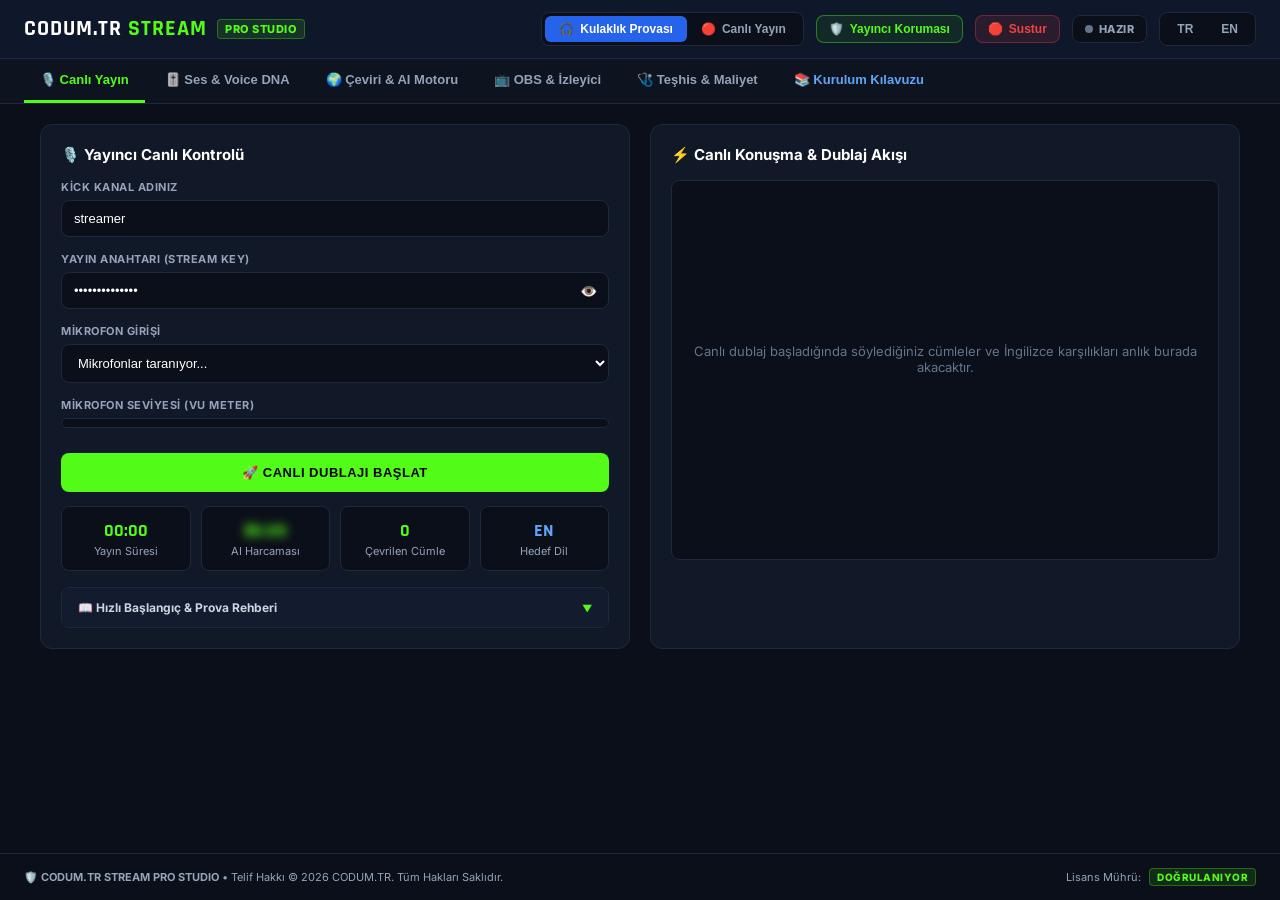
==== streamer_dashboard/index.html @ 602017c8 "feat: CODUM.TR STREAM v1.0.0-PRO resmi ilk surum" ====
<!DOCTYPE html>
<html lang="tr">
<head>
  <meta charset="UTF-8">
  <meta name="viewport" content="width=device-width, initial-scale=1.0">
  <title>CODUM.TR STREAM - Canlı Dublaj & Kontrol Merkezi</title>
  <link href="https://fonts.googleapis.com/css2?family=Inter:wght@400;500;600;700;800&family=Rajdhani:wght@600;700&display=swap" rel="stylesheet">
  <style>
    :root {
      --bg: #0b0f19;
      --card-bg: #111827;
      --card-border: #1e293b;
      --card-border-hover: #334155;
      --kick-green: #53FC18;
      --kick-glow: rgba(83, 252, 24, 0.3);
      --red: #ef4444;
      --blue: #3b82f6;
      --text: #f8fafc;
      --text-muted: #94a3b8;
    }
    * { box-sizing: border-box; margin: 0; padding: 0; }
    body {
      background: var(--bg);
      color: var(--text);
      font-family: 'Inter', -apple-system, BlinkMacSystemFont, sans-serif;
      min-height: 100vh;
      display: flex;
      flex-direction: column;
    }

    /* ÜST BAŞLIK (HEADER) - Düzenli & Minimalist */
    header {
      background: #0f172a;
      border-bottom: 1px solid var(--card-border);
      padding: 12px 24px;
      display: flex;
      justify-content: space-between;
      align-items: center;
      position: sticky;
      top: 0;
      z-index: 50;
    }
    .logo-container {
      display: flex;
      align-items: center;
      gap: 10px;
    }
    .logo {
      font-family: 'Rajdhani', sans-serif;
      font-size: 22px;
      font-weight: 700;
      letter-spacing: 1px;
      color: #fff;
    }
    .logo span { color: var(--kick-green); }
    .badge-pro {
      font-size: 11px;
      font-weight: 800;
      padding: 2px 7px;
      border-radius: 4px;
      background: rgba(83, 252, 24, 0.12);
      color: var(--kick-green);
      border: 1px solid rgba(83, 252, 24, 0.3);
      letter-spacing: 0.5px;
    }

    .header-actions {
      display: flex;
      align-items: center;
      gap: 12px;
    }

    /* Segmented Switch (Prova vs Canlı) */
    .segmented-switch {
      display: flex;
      background: #0b0f19;
      border: 1px solid var(--card-border);
      border-radius: 8px;
      padding: 3px;
    }
    .seg-btn {
      background: transparent;
      border: none;
      color: var(--text-muted);
      font-size: 12px;
      font-weight: 700;
      padding: 6px 14px;
      border-radius: 6px;
      cursor: pointer;
      display: flex;
      align-items: center;
      gap: 6px;
      transition: all 0.15s ease;
    }
    .seg-btn.active.rehearsal {
      background: #2563eb;
      color: #fff;
    }
    .seg-btn.active.live {
      background: #dc2626;
      color: #fff;
      animation: pulse-red 2s infinite;
    }
    @keyframes pulse-red {
      0% { box-shadow: 0 0 0 0 rgba(220, 38, 38, 0.5); }
      70% { box-shadow: 0 0 0 8px rgba(220, 38, 38, 0); }
      100% { box-shadow: 0 0 0 0 rgba(220, 38, 38, 0); }
    }

    /* Butonlar */
    .header-btn {
      background: #0b0f19;
      border: 1px solid var(--card-border);
      color: var(--text-muted);
      font-size: 12px;
      font-weight: 700;
      padding: 6px 12px;
      border-radius: 8px;
      cursor: pointer;
      display: flex;
      align-items: center;
      gap: 6px;
      transition: all 0.15s ease;
    }
    .header-btn:hover {
      border-color: var(--card-border-hover);
      color: #fff;
    }
    .header-btn.active {
      color: var(--kick-green);
      border-color: rgba(83, 252, 24, 0.4);
      background: rgba(83, 252, 24, 0.08);
    }
    .panic-btn {
      background: rgba(239, 68, 68, 0.12);
      color: #ef4444;
      border: 1px solid rgba(239, 68, 68, 0.35);
      font-size: 12px;
      font-weight: 800;
      padding: 6px 12px;
      border-radius: 8px;
      cursor: pointer;
      display: flex;
      align-items: center;
      gap: 6px;
      transition: all 0.15s ease;
    }
    .panic-btn:hover {
      background: #dc2626;
      color: #fff;
    }
    .panic-btn.muted {
      background: #dc2626;
      color: #fff;
      border-color: #ef4444;
      box-shadow: 0 0 10px rgba(239, 68, 68, 0.5);
    }

    /* Durum Hapı */
    .status-pill {
      display: flex;
      align-items: center;
      gap: 6px;
      font-size: 11px;
      font-weight: 800;
      color: var(--text-muted);
      background: #0b0f19;
      padding: 6px 12px;
      border-radius: 8px;
      border: 1px solid var(--card-border);
      text-transform: uppercase;
      letter-spacing: 0.5px;
    }
    .status-dot {
      width: 8px;
      height: 8px;
      border-radius: 50%;
      background: #64748b;
    }
    .status-dot.live {
      background: var(--kick-green);
      box-shadow: 0 0 8px var(--kick-green);
    }
    .status-dot.rehearsal {
      background: #3b82f6;
      box-shadow: 0 0 8px #3b82f6;
    }

    /* SEKME MENÜSÜ (NAV TABS) - Sade 6 Bölüm */
    .nav-tabs {
      background: #0d131f;
      border-bottom: 1px solid var(--card-border);
      padding: 0 24px;
      display: flex;
      gap: 4px;
      overflow-x: auto;
    }
    .tab-btn {
      background: transparent;
      border: none;
      color: var(--text-muted);
      font-size: 13px;
      font-weight: 600;
      padding: 13px 16px;
      cursor: pointer;
      border-bottom: 3px solid transparent;
      transition: all 0.15s ease;
      display: flex;
      align-items: center;
      gap: 8px;
      white-space: nowrap;
    }
    .tab-btn:hover { color: #fff; }
    .tab-btn.active {
      color: var(--kick-green);
      border-bottom-color: var(--kick-green);
      font-weight: 700;
    }

    /* ANA İÇERİK */
    main {
      flex: 1;
      max-width: 1200px;
      margin: 20px auto;
      width: 95%;
    }
    .tab-content { display: none; }
    .tab-content.active { display: block; }

    .grid-2 {
      display: grid;
      grid-template-columns: 1fr 1fr;
      gap: 20px;
    }
    @media (max-width: 850px) {
      .grid-2 { grid-template-columns: 1fr; }
    }

    .card {
      background: var(--card-bg);
      border: 1px solid var(--card-border);
      border-radius: 12px;
      padding: 20px;
      margin-bottom: 20px;
    }
    .card h2 {
      font-size: 15px;
      font-weight: 700;
      margin-bottom: 16px;
      color: #fff;
      display: flex;
      align-items: center;
      gap: 8px;
    }

    .form-group { margin-bottom: 15px; }
    label {
      display: block;
      font-size: 11px;
      font-weight: 700;
      color: var(--text-muted);
      margin-bottom: 6px;
      text-transform: uppercase;
      letter-spacing: 0.5px;
    }
    select, input[type="text"], input[type="password"], input[type="number"], textarea {
      width: 100%;
      background: #0b0f19;
      border: 1px solid var(--card-border);
      color: #fff;
      padding: 10px 12px;
      border-radius: 8px;
      font-size: 13px;
      outline: none;
      transition: border-color 0.15s;
    }
    select:focus, input[type="text"]:focus, input[type="password"]:focus, textarea:focus {
      border-color: var(--kick-green);
    }

    .input-with-eye {
      display: flex;
      position: relative;
      align-items: center;
    }
    .eye-toggle-btn {
      position: absolute;
      right: 8px;
      background: transparent;
      border: none;
      color: var(--text-muted);
      cursor: pointer;
      font-size: 14px;
      padding: 4px;
    }

    /* Hassas Veri Maskelemesi (Yayıncı Koruması) */
    .masked-blur {
      filter: blur(5px);
      user-select: none;
      pointer-events: none;
      transition: filter 0.2s;
    }

    .meter-bar {
      height: 10px;
      background: #0b0f19;
      border-radius: 6px;
      overflow: hidden;
      border: 1px solid var(--card-border);
      margin-top: 6px;
    }
    .meter-fill {
      height: 100%;
      width: 0%;
      background: linear-gradient(90deg, var(--kick-green), #facc15, #ef4444);
      transition: width 0.08s ease;
    }

    .btn-action {
      background: var(--kick-green);
      color: #000;
      font-weight: 800;
      border: none;
      padding: 12px 18px;
      border-radius: 8px;
      font-size: 13px;
      cursor: pointer;
      display: inline-flex;
      align-items: center;
      gap: 8px;
      transition: all 0.15s;
      letter-spacing: 0.5px;
    }
    .btn-action:hover { background: #47dc13; }
    .btn-action.btn-stop {
      background: var(--red);
      color: #fff;
    }
    .btn-secondary {
      background: #1e293b;
      color: #fff;
      border: 1px solid var(--card-border);
      font-size: 12px;
      font-weight: 600;
      padding: 8px 14px;
      border-radius: 6px;
      cursor: pointer;
      transition: background 0.15s;
    }
    .btn-secondary:hover { background: #334155; }

    .metrics-grid {
      display: grid;
      grid-template-columns: repeat(4, 1fr);
      gap: 10px;
      margin-top: 14px;
    }
    .metric-box {
      background: #0b0f19;
      border: 1px solid var(--card-border);
      border-radius: 8px;
      padding: 12px;
      text-align: center;
    }
    .metric-val {
      font-size: 18px;
      font-weight: 800;
      color: var(--kick-green);
      font-family: 'Rajdhani', sans-serif;
    }
    .metric-lbl {
      font-size: 11px;
      color: var(--text-muted);
      margin-top: 2px;
    }

    .transcript-box {
      height: 380px;
      overflow-y: auto;
      background: #0b0f19;
      border: 1px solid var(--card-border);
      border-radius: 8px;
      padding: 12px;
      display: flex;
      flex-direction: column;
      gap: 10px;
      font-size: 13px;
    }
    .transcript-entry {
      background: #141c2c;
      border-left: 3px solid var(--kick-green);
      padding: 10px 12px;
      border-radius: 6px;
    }
    .tr-orig { color: var(--text-muted); font-size: 12px; }
    .en-trans { color: #fff; font-weight: 600; margin-top: 4px; font-size: 14px; }
    .badge-rehearsal {
      display: inline-block;
      font-size: 10px;
      font-weight: 800;
      color: #60a5fa;
      background: rgba(96, 165, 250, 0.15);
      border: 1px solid rgba(96, 165, 250, 0.3);
      padding: 1px 6px;
      border-radius: 4px;
      margin-right: 4px;
    }
    .badge-live {
      display: inline-block;
      font-size: 10px;
      font-weight: 800;
      color: #ef4444;
      background: rgba(239, 68, 68, 0.15);
      border: 1px solid rgba(239, 68, 68, 0.3);
      padding: 1px 6px;
      border-radius: 4px;
      margin-right: 4px;
    }

    .copy-box {
      display: flex;
      gap: 8px;
      margin-top: 6px;
    }

    /* Açılır Kapanır Akordeon Rehberler */
    .accordion-box {
      border: 1px solid var(--card-border);
      border-radius: 8px;
      margin-top: 16px;
      overflow: hidden;
      background: #0b0f19;
    }
    .accordion-header {
      background: #131b2e;
      padding: 12px 16px;
      cursor: pointer;
      display: flex;
      justify-content: space-between;
      align-items: center;
      font-size: 12px;
      font-weight: 700;
      color: #cbd5e1;
      user-select: none;
      transition: background 0.15s;
    }
    .accordion-header:hover { background: #1a253a; }
    .accordion-icon {
      font-size: 10px;
      color: var(--kick-green);
      transition: transform 0.2s ease;
    }
    .accordion-body {
      display: none;
      padding: 16px;
      font-size: 12px;
      line-height: 1.6;
      color: var(--text-muted);
      border-top: 1px solid var(--card-border);
    }
    .accordion-body.open { display: block; }
    .accordion-body ol, .accordion-body ul {
      margin-left: 20px;
      margin-top: 6px;
      margin-bottom: 6px;
    }
    .accordion-body li { margin-bottom: 4px; }

    .range-wrap {
      display: flex;
      align-items: center;
      gap: 12px;
    }
    input[type="range"] {
      flex: 1;
      accent-color: var(--kick-green);
    }
    .range-val {
      font-size: 12px;
      font-weight: 700;
      color: var(--kick-green);
      min-width: 45px;
      text-align: right;
    }
  </style>
</head>
<body>
  <header>
    <div class="logo-container">
      <div class="logo">CODUM.TR <span>STREAM</span></div>
      <span class="badge-pro">PRO STUDIO</span>
    </div>

    <div class="header-actions">
      <!-- 1. Yayın Modu: Kulaklık Provası vs Canlı Yayın -->
      <div class="segmented-switch">
        <button id="mode-sandbox-btn" class="seg-btn active rehearsal" title="Sadece kendi kulaklığınızda ses provası yapın">
          🎧 <span data-i18n="mode_rehearsal">Kulaklık Provası</span>
        </button>
        <button id="mode-live-btn" class="seg-btn" title="Dublajı OBS ve Kick izleyicilerine canlı iletin">
          🔴 <span data-i18n="mode_live">Canlı Yayın</span>
        </button>
      </div>

      <!-- 2. Yayıncı Ekran Koruması (Streamer Shield) -->
      <button id="streamer-shield-btn" class="header-btn active" title="Ekran Paylaşırken Yayın Anahtarı ve Kazançları Gizle">
        🛡️ <span data-i18n="shield_label">Yayıncı Koruması</span>
      </button>

      <!-- 3. Acil Susturma -->
      <button id="panic-mute-btn" class="panic-btn" title="Dublaj sesini tek tıkla anında sustur">
        🛑 <span data-i18n="panic_mute">Sustur</span>
      </button>

      <!-- 4. Durum Hapı -->
      <div class="status-pill">
        <span id="status-dot" class="status-dot"></span>
        <span id="status-badge" data-i18n="status_idle">Hazır</span>
      </div>

      <!-- 5. Dil Değiştirici -->
      <div class="segmented-switch">
        <button id="lang-btn-tr" class="seg-btn active">TR</button>
        <button id="lang-btn-en" class="seg-btn">EN</button>
      </div>
    </div>
  </header>

  <!-- SEKMELER (NAV TABS - 6 Bölüm) -->
  <nav class="nav-tabs">
    <button class="tab-btn active" data-tab="tab-overview" data-i18n="tab_overview">🎙️ Canlı Yayın</button>
    <button class="tab-btn" data-tab="tab-audio-voice" data-i18n="tab_audio_voice">🎚️ Ses & Voice DNA</button>
    <button class="tab-btn" data-tab="tab-culture" data-i18n="tab_culture">🌍 Çeviri & AI Motoru</button>
    <button class="tab-btn" data-tab="tab-obs" data-i18n="tab_obs">📺 OBS & İzleyici</button>
    <button class="tab-btn" data-tab="tab-health-cost" data-i18n="tab_health_cost">🩺 Teşhis & Maliyet</button>
    <button class="tab-btn" data-tab="tab-setup" style="color: #60a5fa;" data-i18n="tab_setup">📚 Kurulum Kılavuzu</button>
  </nav>

  <main>
    <!-- 1. BÖLÜM: CANLI YAYIN & AKIŞ -->
    <div id="tab-overview" class="tab-content active">
      <div class="grid-2">
        <div class="card">
          <h2>🎙️ Yayıncı Canlı Kontrolü</h2>
          
          <div class="form-group">
            <label>Kick Kanal Adınız</label>
            <input type="text" id="channel-name" value="streamer">
          </div>

          <div class="form-group">
            <label>Yayın Anahtarı (Stream Key)</label>
            <div class="input-with-eye">
              <input type="password" id="stream-key" value="codum_live_key">
              <button type="button" id="toggle-key-visibility" class="eye-toggle-btn" title="Göster / Gizle">👁️</button>
            </div>
          </div>

          <div class="form-group">
            <label>Mikrofon Girişi</label>
            <select id="audio-device-select">
              <option value="">Mikrofonlar taranıyor...</option>
            </select>
          </div>

          <div class="form-group">
            <label>Mikrofon Seviyesi (VU Meter)</label>
            <div class="meter-bar">
              <div id="meter-fill" class="meter-fill"></div>
            </div>
          </div>

          <button id="toggle-stream-btn" class="btn-action" style="width: 100%; justify-content: center; margin-top: 10px;">
            🚀 CANLI DUBLAJI BAŞLAT
          </button>

          <div class="metrics-grid">
            <div class="metric-box">
              <div id="metric-duration" class="metric-val">00:00</div>
              <div class="metric-lbl">Yayın Süresi</div>
            </div>
            <div class="metric-box">
              <div id="metric-cost" class="metric-val shield-sensitive">$0.00</div>
              <div class="metric-lbl">AI Harcaması</div>
            </div>
            <div class="metric-box">
              <div id="metric-utterances" class="metric-val">0</div>
              <div class="metric-lbl">Çevrilen Cümle</div>
            </div>
            <div class="metric-box">
              <div id="metric-lang" class="metric-val" style="color: #60a5fa;">EN</div>
              <div class="metric-lbl">Hedef Dil</div>
            </div>
          </div>

          <!-- Açılır Kapanır Hızlı Başlangıç Rehberi -->
          <div class="accordion-box">
            <div class="accordion-header" onclick="toggleAccordion('acc-overview')">
              <span>📖 Hızlı Başlangıç & Prova Rehberi</span>
              <span id="acc-overview-icon" class="accordion-icon">▼</span>
            </div>
            <div id="acc-overview" class="accordion-body">
              <ol>
                <li><b>Mikrofonu Seçin:</b> Açılır listeden kendi yayın mikrofonunuzu seçin.</li>
                <li><b>VU Metreyi İzleyin:</b> Konuştuğunuzda yeşil seviye çubuğunun hareket ettiğini doğrulayın.</li>
                <li><b>Prova Modunda Test Edin:</b> Sağ üstteki <code>🎧 Kulaklık Provası</code> seçiliyken <i>"Canlı Dublajı Başlat"</i>a basın. Mikrofonunuza Türkçe bir cümle söylediğinizde çevrilen İngilizce dublaj sesi doğrudan kulaklığınızda çalacaktır.</li>
                <li><b>Canlı Yayına Geçin:</b> Sesin tonundan ve hızından memnunsanız modu <code>🔴 Canlı Yayın</code>a getirin. Artık ses OBS ve Kick izleyicilerinize akar.</li>
              </ol>
            </div>
          </div>
        </div>

        <div class="card">
          <h2>⚡ Canlı Konuşma & Dublaj Akışı</h2>
          <div id="transcript-feed" class="transcript-box">
            <div style="color: #64748b; text-align: center; margin-top: 150px;">
              Canlı dublaj başladığında söylediğiniz cümleler ve İngilizce karşılıkları anlık burada akacaktır.
            </div>
          </div>
        </div>
      </div>
    </div>

    <!-- 2. BÖLÜM: SES & VOICE DNA (BİRLEŞTİRİLMİŞ AKUSTİK MERKEZİ) -->
    <div id="tab-audio-voice" class="tab-content">
      <div class="grid-2">
        <!-- VAD ve Hassasiyet Ayarları -->
        <div class="card">
          <h2>🎚️ Mikrofon Hassasiyeti & VAD Eşiği</h2>
          
          <div class="form-group">
            <label>Konuşma Algılama Hassasiyeti (VAD Eşiği)</label>
            <div class="range-wrap">
              <input type="range" id="vad-sensitivity" min="0.005" max="0.08" step="0.005" value="0.015">
              <span id="vad-val" class="range-val">0.015</span>
            </div>
            <small style="color: var(--text-muted); font-size: 11px;">Mekanik klavye veya fan sesi varsa eşiği artırın; sessiz ortamda fısıltı için düşürün.</small>
          </div>

          <div class="form-group">
            <label>Cümle Bitiş Sessizlik Süresi</label>
            <div class="range-wrap">
              <input type="range" id="silence-threshold" min="200" max="1000" step="50" value="400">
              <span id="silence-val" class="range-val">400ms</span>
            </div>
            <small style="color: var(--text-muted); font-size: 11px;">Konuşmanız bittikten kaç milisaniye sonra çevirinin tetikleneceğini belirler.</small>
          </div>

          <button id="save-audio-settings-btn" class="btn-action">💾 Ses Ayarlarını Kaydet</button>

          <div class="accordion-box">
            <div class="accordion-header" onclick="toggleAccordion('acc-audio')">
              <span>🎚️ Hassasiyet & Sessizlik Ayarı İpuçları</span>
              <span id="acc-audio-icon" class="accordion-icon">▼</span>
            </div>
            <div id="acc-audio" class="accordion-body">
              <ul>
                <li><b>Hızlı Oyunlar (Valorant, Apex):</b> Sessizlik süresini <code>300ms - 350ms</code> yapın, kısa cümleler gecikmeden hızlıca çevrilsin.</li>
                <li><b>Sohbet Yayınları (Just Chatting):</b> Sessizlik süresini <code>450ms - 600ms</code> yapın, durakladığınızda cümleleriniz bölünmesin.</li>
              </ul>
            </div>
          </div>
        </div>

        <!-- Voice DNA Studio -->
        <div class="card">
          <h2>🧬 Voice DNA Studio (Ses Klonlama)</h2>
          
          <div style="background: #0b0f19; padding: 12px; border-radius: 8px; border-left: 3px solid var(--kick-green); margin-bottom: 14px;">
            <p style="color: var(--text-muted); font-size: 12px; line-height: 1.5;">
              <b>Kusursuz Klon:</b> 30 saniye boyunca fonetik metni yayındaki doğal enerjinizle okuyun. Arka planda oyun/müzik sesi olmamalıdır.
            </p>
          </div>

          <div class="form-group">
            <label>📜 Tavsiye Fonetik Okuma Metni:</label>
            <div style="background: #0b0f19; border: 1px dashed var(--card-border); padding: 10px; border-radius: 6px; color: #cbd5e1; font-size: 12px; line-height: 1.5;">
              <i>"Selam chat, hoş geldiniz! Bugün çılgın bir yayın olacak. Şuradan kaçtık, bomba patladı, refleksler tavan yaptı. Hadi maçı alıyoruz, takipte kalın!"</i>
            </div>
          </div>

          <div style="display: flex; gap: 10px; margin-bottom: 12px;">
            <button id="rec-btn" class="btn-action" style="background: #ef4444; color: #fff; flex: 1; justify-content: center;">
              🎙️ 30 Saniye Ses Kaydet
            </button>
          </div>
          <div id="rec-timer" style="font-size: 11px; color: #94a3b8; margin-bottom: 10px;">Hazır</div>
          <audio id="recorded-audio-preview" controls style="width: 100%; margin-bottom: 10px; display: none;"></audio>

          <div class="form-group">
            <label>Veya Temiz Ses Dosyası Yükle (.wav / .mp3):</label>
            <input type="file" id="voice-sample-file" accept="audio/*">
            <input type="text" id="voice-clone-name" value="Yayıncı Sesim" placeholder="Ses Profili Adı" style="margin-top: 8px;">
          </div>

          <!-- Kalite Raporu -->
          <div id="quality-report" style="display: none; background: #0b0f19; border: 1px solid var(--card-border); padding: 12px; border-radius: 8px; margin-bottom: 12px;">
            <div style="display: flex; justify-content: space-between; align-items: center; margin-bottom: 4px;">
              <span style="font-weight: 700; font-size: 12px;">Akustik Kalite Skoru:</span>
              <span id="quality-score-badge" class="badge-pro" style="font-size: 12px;">92/100 (MÜKEMMEL)</span>
            </div>
            <div id="quality-details" style="font-size: 11px; color: var(--text-muted); line-height: 1.4;"></div>
          </div>

          <button id="upload-clone-btn" class="btn-action" style="width: 100%; justify-content: center;">✨ Voice DNA Klonu Oluştur</button>
          <div id="clone-status" style="margin-top: 8px; font-size: 12px; color: var(--kick-green); text-align: center;"></div>
        </div>
      </div>
    </div>

    <!-- 3. BÖLÜM: ÇEVİRİ & AI MOTORU (BYOK ANAHTAR YÖNETİMİ İLE) -->
    <div id="tab-culture" class="tab-content">
      <div class="grid-2">
        <div class="card">
          <h2>🌍 Language Intelligence & Çoklu AI Çeviri Motoru</h2>
          
          <div class="form-group">
            <label>🧠 Yapay Zekâ Çeviri Motoru Seçimi</label>
            <select id="ai-engine-select">
              <option value="auto">⚡ Akıllı Otomatik (Groq LLaMA 3.3 + Gemini Hibrit Failover)</option>
              <option value="gemini">🧠 Google Gemini 2.0 Flash (Deyim & Kültürel Anlamda Üstün)</option>
              <option value="groq">⚡ Groq LLaMA 3.3 70B (~120ms Ultra Düşük Gecikme)</option>
            </select>
            <small style="color: var(--text-muted); font-size: 11px;">Canlı yayında motorlar anında geçiş yapabilir. Bir motor yanıt vermezse diğeri devreye girer.</small>
          </div>

          <div class="form-group">
            <label>Hedef Dil</label>
            <select id="target-language-select">
              <option value="en">English (İngilizce - Küresel)</option>
              <option value="es">Español (İspanyolca)</option>
              <option value="de">Deutsch (Almanca)</option>
              <option value="ru">Русский (Rusça)</option>
            </select>
          </div>

          <div class="form-group">
            <label>Yayıncı Üslubu / Argo Modu</label>
            <select id="slang-mode-select">
              <option value="gamer_hype">Gamer Hype (Doğal argolar, heyecanlı tepkiler, Kick/Twitch jargonu)</option>
              <option value="casual">Casual (Samimi, gündelik sohbet dili)</option>
              <option value="clean">Aile Dostu (Küfür ve argo filtrelenir)</option>
            </select>
          </div>

          <div class="form-group">
            <label>Öğrenen Deyim & Terim Sözlüğü (Custom Glossary JSON)</label>
            <textarea id="custom-glossary" style="width: 100%; height: 80px; font-family: monospace;" placeholder='{"patladık": "cooked", "kanka": "bro", "aynen": "facts", "nazar değmesin": "knock on wood"}'></textarea>
          </div>

          <button id="save-culture-btn" class="btn-action" style="width: 100%; justify-content: center;">💾 AI Motorunu & Kuralları Kaydet</button>

          <div class="accordion-box">
            <div class="accordion-header" onclick="toggleAccordion('acc-culture')">
              <span>🌍 Language Intelligence: Türkçe Deyimler Nasıl Korunur?</span>
              <span id="acc-culture-icon" class="accordion-icon">▼</span>
            </div>
            <div id="acc-culture" class="accordion-body">
              <p style="margin-bottom: 6px;"><b>Harfi Harfine Çeviri Engellendi:</b></p>
              <ul>
                <li><i>"Kafayı yersin"</i> ➔ <code>"That's completely insane"</code></li>
                <li><i>"Gözünü seveyim"</i> ➔ <code>"Come on bro, please"</code></li>
                <li><i>"Patladık"</i> ➔ <code>"We're totally cooked"</code></li>
              </ul>
            </div>
          </div>
        </div>

        <!-- BYOK: Kendi API Anahtarlarını Bağla -->
        <div class="card">
          <h2>🔑 Kendi API Anahtarlarınızı Bağlayın (BYOK)</h2>
          <p style="color: var(--text-muted); font-size: 12px; line-height: 1.5; margin-bottom: 14px;">
            Yayıncılar kendi ücretsiz veya ucuz API anahtarlarını girer. Sunucumuzda hiçbir harcama faturanız oluşmaz, tüm maliyet doğrudan kendi hesabınızdan işlenir.
          </p>

          <div class="form-group">
            <div style="display: flex; justify-content: space-between; align-items: center; margin-bottom: 4px;">
              <label style="margin: 0;">1. Groq API Key (Whisper STT & LLaMA 3.3 - 120ms)</label>
              <span id="badge-groq" class="badge-pro" style="font-size: 10px;">KONTROL EDİLİYOR</span>
            </div>
            <input type="password" id="input-key-groq" class="shield-sensitive" placeholder="gsk_..." style="font-family: monospace;">
            <small style="font-size: 11px;"><a href="https://console.groq.com/keys" target="_blank" style="color: var(--kick-green); text-decoration: none;">🔗 console.groq.com adresinden ücretsiz alın</a></small>
          </div>

          <div class="form-group">
            <div style="display: flex; justify-content: space-between; align-items: center; margin-bottom: 4px;">
              <label style="margin: 0;">2. Google Gemini API Key (Gemini 2.0 Flash)</label>
              <span id="badge-gemini" class="badge-pro" style="font-size: 10px;">KONTROL EDİLİYOR</span>
            </div>
            <input type="password" id="input-key-gemini" class="shield-sensitive" placeholder="AIza..." style="font-family: monospace;">
            <small style="font-size: 11px;"><a href="https://aistudio.google.com/apikey" target="_blank" style="color: #60a5fa; text-decoration: none;">🔗 aistudio.google.com adresinden ücretsiz alın</a></small>
          </div>

          <div class="form-group">
            <div style="display: flex; justify-content: space-between; align-items: center; margin-bottom: 4px;">
              <label style="margin: 0;">3. ElevenLabs API Key (Birebir Ses Klonlama)</label>
              <span id="badge-elevenlabs" class="badge-pro" style="font-size: 10px;">KONTROL EDİLİYOR</span>
            </div>
            <input type="password" id="input-key-elevenlabs" class="shield-sensitive" placeholder="sk_..." style="font-family: monospace;">
            <small style="font-size: 11px;"><a href="https://elevenlabs.io/" target="_blank" style="color: #facc15; text-decoration: none;">🔗 elevenlabs.io adresinden kendi sesinizi klonlayın</a></small>
          </div>

          <button id="save-keys-btn" class="btn-action" style="width: 100%; justify-content: center; margin-top: 6px;">
            🔐 Anahtarları Güvenle Kaydet
          </button>
          <div id="keys-status-msg" style="margin-top: 8px; font-size: 11px; text-align: center; color: var(--kick-green);"></div>
        </div>
      </div>
    </div>

    <!-- 4. BÖLÜM: OBS & İZLEYİCİ -->
    <div id="tab-obs" class="tab-content">
      <div class="card">
        <h2>📺 OBS Sesli Browser Source & İzleyici Kurulumu</h2>
        <p style="color: var(--text-muted); font-size: 13px; margin-bottom: 14px;">
          OBS Studio'nuza hem estetik canlı altyazıyı hem de <b>orijinal dublaj sesini</b> aktarmak için aşağıdaki bağlantıyı kullanın.
        </p>

        <div class="form-group">
          <label>OBS Browser Source URL (Kişiye Özel Dinamik IP):</label>
          <div class="copy-box">
            <input type="text" id="obs-url-input" class="shield-sensitive" readonly value="">
            <button id="copy-obs-url-btn" class="btn-secondary">📋 Kopyala</button>
          </div>
        </div>

        <div style="background: #0b0f19; padding: 14px; border-radius: 8px; border-left: 3px solid var(--kick-green); margin-top: 14px;">
          <h4 style="color: #fff; font-size: 13px; margin-bottom: 4px;">⚡ OBS Ayarında En Kritik Nokta:</h4>
          <p style="color: var(--text-muted); font-size: 12px; line-height: 1.5;">
            OBS'te Kaynak Ekle ➔ <b>Tarayıcı (Browser)</b> deyin. URL'yi yapıştırın. Ardından özellikler penceresinde <b>"Sesi OBS üzerinden kontrol et" (Control audio via OBS)</b> kutucuğunu işaretleyin. Bu sayede dublaj sesi OBS ses mikserinize gelecektir!
          </p>
        </div>

        <div class="accordion-box">
          <div class="accordion-header" onclick="toggleAccordion('acc-obs')">
            <span>📺 OBS Studio 3 Adımda Kurulum Kılavuzu</span>
            <span id="acc-obs-icon" class="accordion-icon">▼</span>
          </div>
          <div id="acc-obs" class="accordion-body">
            <ol>
              <li><b>Kaynağı Ekleyin:</b> OBS ekranının altındaki <b>Kaynaklar (Sources)</b> kutusunda <code>+</code> butonuna basın ve <b>Tarayıcı (Browser Source)</b> seçin.</li>
              <li><b>URL'yi Girin:</b> Yukarıdaki bağlantıyı yapıştırın. Genişlik: <code>1920</code>, Yükseklik: <code>1080</code>.</li>
              <li><b>Sesi Miksere Bağlayın:</b> Özelliklerde <b>"Sesi OBS üzerinden kontrol et" (Control audio via OBS)</b> kutucuğunu MUTLAKA işaretleyin.</li>
            </ol>
          </div>
        </div>
      </div>
    </div>

    <!-- 5. BÖLÜM: TEŞHİS & MALİYET (BİRLEŞTİRİLMİŞ SAĞLIK & RAPOR) -->
    <div id="tab-health-cost" class="tab-content">
      <div class="card">
        <h2>🩺 Canlı Boru Hattı Gecikmesi & Sağlık İzleyici</h2>
        <div class="metrics-grid" style="margin-bottom: 18px;">
          <div class="metric-box">
            <div id="health-stt-ms" class="metric-val" style="color: #60a5fa;">0 ms</div>
            <div class="metric-lbl">STT (Konuşma Tanıma)</div>
          </div>
          <div class="metric-box">
            <div id="health-llm-ms" class="metric-val" style="color: #a78bfa;">0 ms</div>
            <div class="metric-lbl">LLM (Çeviri)</div>
          </div>
          <div class="metric-box">
            <div id="health-tts-ms" class="metric-val" style="color: #facc15;">0 ms</div>
            <div class="metric-lbl">TTS (Dublaj Sentezi)</div>
          </div>
          <div class="metric-box">
            <div id="health-total-ms" class="metric-val" style="color: var(--kick-green);">0 ms</div>
            <div class="metric-lbl">Toplam Boru Hattı</div>
          </div>
        </div>

        <!-- 4'lü Servis Durumu -->
        <div style="display: grid; grid-template-columns: repeat(4, 1fr); gap: 10px; margin-bottom: 18px;">
          <div style="background: #0b0f19; border: 1px solid var(--card-border); padding: 10px; border-radius: 8px;">
            <div style="font-size: 10px; color: var(--text-muted); text-transform: uppercase;">STT Servisi</div>
            <div id="srv-stt" style="color: var(--kick-green); font-weight: 700; margin-top: 3px; font-size: 12px;">🟢 Groq Whisper</div>
          </div>
          <div style="background: #0b0f19; border: 1px solid var(--card-border); padding: 10px; border-radius: 8px;">
            <div style="font-size: 10px; color: var(--text-muted); text-transform: uppercase;">Çeviri Motoru</div>
            <div id="srv-llm" style="color: var(--kick-green); font-weight: 700; margin-top: 3px; font-size: 12px;">🟢 LLaMA / Gemini</div>
          </div>
          <div style="background: #0b0f19; border: 1px solid var(--card-border); padding: 10px; border-radius: 8px;">
            <div style="font-size: 10px; color: var(--text-muted); text-transform: uppercase;">Ses Klon Motoru</div>
            <div id="srv-tts" style="color: var(--kick-green); font-weight: 700; margin-top: 3px; font-size: 12px;">🟢 ElevenLabs / Cartesia</div>
          </div>
          <div style="background: #0b0f19; border: 1px solid var(--card-border); padding: 10px; border-radius: 8px;">
            <div style="font-size: 10px; color: var(--text-muted); text-transform: uppercase;">OBS Canlı Çıkış</div>
            <div id="srv-obs" style="color: #94a3b8; font-weight: 700; margin-top: 3px; font-size: 12px;">⚪ Bekleniyor</div>
          </div>
        </div>

        <!-- Gerçek AI Harcaması -->
        <h3 style="font-size: 13px; margin: 16px 0 8px; color: #fff;">💳 Gerçek Yapay Zekâ Maliyet & Harcama Detayı</h3>
        <div class="metrics-grid" style="margin-bottom: 18px;">
          <div class="metric-box">
            <div id="real-stt-sec" class="metric-val">0.0 sn</div>
            <div class="metric-lbl">Aktif Konuşma Süresi</div>
          </div>
          <div class="metric-box">
            <div id="real-words" class="metric-val">0</div>
            <div class="metric-lbl">Çevrilen Kelime</div>
          </div>
          <div class="metric-box">
            <div id="real-chars" class="metric-val">0</div>
            <div class="metric-lbl">Sentezlenen Harf</div>
          </div>
          <div class="metric-box">
            <div id="real-total-usd" class="metric-val shield-sensitive" style="color: #facc15;">$0.0000</div>
            <div class="metric-lbl">Toplam AI Maliyeti</div>
          </div>
        </div>

        <!-- Olay Günlüğü -->
        <h3 style="font-size: 13px; margin-bottom: 8px; color: #fff;">📋 Akıllı Olay & Kurtarma Günlüğü</h3>
        <div id="health-event-log" style="height: 140px; overflow-y: auto; background: #0b0f19; border: 1px solid var(--card-border); border-radius: 8px; padding: 10px; display: flex; flex-direction: column; gap: 6px; font-family: monospace; font-size: 11px;">
          <div style="color: #64748b;">Sağlık teşhis günlüğü hazır...</div>
        </div>
      </div>
    </div>

    <!-- 6. BÖLÜM: KURULUM KILAVUZU -->
    <div id="tab-setup" class="tab-content">
      <div class="card">
        <h2>📚 CODUM.TR STREAM Uçtan Uca Kurulum Kılavuzu</h2>
        <p style="color: var(--text-muted); font-size: 13px; margin-bottom: 18px;">
          Sistemi yayın ortamınıza entegre etmek için aşağıdaki 4 basit adımı takip edin.
        </p>

        <div style="background: #0b0f19; border: 1px solid var(--card-border); border-radius: 8px; padding: 14px; margin-bottom: 12px;">
          <h3 style="color: var(--kick-green); font-size: 13px; margin-bottom: 6px;">🚀 Adım 1: Programı Başlatma (İki Kolay Seçenek)</h3>
          <ul style="color: #cbd5e1; font-size: 12px; line-height: 1.6; margin-left: 20px;">
            <li><b>Seçenek A (Python Gerekmez - Önerilen):</b> <code>dist\CODUM_StreamDub\</code> klasöründeki <b><code>CODUM_StreamDub.exe</code></b> dosyasına çift tıklayın. Panel otomatik olarak tarayıcınızda açılır.</li>
            <li><b>Seçenek B:</b> Klasördeki <b><code>baslat.bat</code></b> dosyasına çift tıklayarak çalıştırın.</li>
          </ul>
        </div>

        <div style="background: #0b0f19; border: 1px solid var(--card-border); border-radius: 8px; padding: 14px; margin-bottom: 12px;">
          <h3 style="color: #60a5fa; font-size: 13px; margin-bottom: 6px;">📺 Adım 2: OBS Studio Sesli Dublaj & Altyazı Ekleme</h3>
          <ol style="color: #cbd5e1; font-size: 12px; line-height: 1.6; margin-left: 20px;">
            <li>OBS Studio'da <b>Kaynaklar (Sources)</b> kutusunda <code>+</code> butonuna basıp <b>Tarayıcı (Browser Source)</b> ekleyin.</li>
            <li>URL alanına paneldeki <b>OBS sekmesinde</b> otomatik oluşturulan bağlantıyı yapıştırın.</li>
            <li><b>ÖNEMLİ:</b> <b>"Sesi OBS üzerinden kontrol et" (Control audio via OBS)</b> kutucuğunu işaretleyin.</li>
          </ol>
        </div>

        <div style="background: #0b0f19; border: 1px solid var(--card-border); border-radius: 8px; padding: 14px; margin-bottom: 12px;">
          <h3 style="color: #facc15; font-size: 13px; margin-bottom: 6px;">🧩 Adım 3: İzleyici Chrome Eklentisi (Audio Ducking)</h3>
          <ul style="color: #cbd5e1; font-size: 12px; line-height: 1.6; margin-left: 20px;">
            <li>Chrome'da <code>chrome://extensions/</code> adresini açın ve sağ üstten <b>Geliştirici Modu</b>'nu açın.</li>
            <li><b>Paketlenmemiş öge yükle</b> deyip <code>çeviri/extension</code> klasörünü seçin.</li>
            <li>Kick.com'da yayını açtığınızda video oynatıcıda yeşil <b><code>🎙️ EN DUB</code></b> butonunu göreceksiniz.</li>
          </ul>
        </div>

        <div style="background: #0b0f19; border: 1px solid var(--card-border); border-radius: 8px; padding: 14px;">
          <h3 style="color: #a78bfa; font-size: 13px; margin-bottom: 6px;">🔑 Adım 4: API Anahtarları (.env Dosyası)</h3>
          <p style="color: #cbd5e1; font-size: 12px; line-height: 1.6; margin-bottom: 6px;">
            En yüksek hız ve kalite için <code>.env</code> dosyasına anahtarlarınızı girebilirsiniz:
          </p>
          <pre style="background: #141c2c; padding: 10px; border-radius: 6px; font-size: 11px; color: #53FC18; overflow-x: auto;">
GROQ_API_KEY=gsk_...           # 120ms ultra hızlı Whisper STT & LLaMA 3.3 için
GEMINI_API_KEY=AIza...         # Alternatif çeviri için
ELEVENLABS_API_KEY=...         # Birebir ses klonlama için
          </pre>
          <small style="color: var(--text-muted); font-size: 11px;">* Anahtar girilmezse sistem yerel test motorlarıyla çalışır.</small>
        </div>
      </div>
    </div>
  </main>

  <!-- Telif Hakkı & Orijinal Lisans Mührü Altlığı -->
  <footer style="border-top: 1px solid var(--card-border); padding: 14px 24px; display: flex; justify-content: space-between; align-items: center; font-size: 11px; color: var(--text-muted); background: #0b0f19;">
    <div>
      🛡️ <b>CODUM.TR STREAM PRO STUDIO</b> &bull; Telif Hakkı &copy; 2026 CODUM.TR. Tüm Hakları Saklıdır.
    </div>
    <div style="display: flex; align-items: center; gap: 8px;">
      <span>Lisans Mührü:</span>
      <span id="license-seal-badge" class="badge-pro" style="font-size: 10px;">DOĞRULANIYOR</span>
    </div>
  </footer>

  <script>
    let isStreaming = false;
    let audioContext = null;
    let micStream = null;
    let processorNode = null;
    let ws = null;
    let durationSeconds = 0;
    let timerInterval = null;
    let isPanicMuted = false;
    let isSandboxMode = true; // Varsayılan olarak Kulaklık Provası modu açık
    let isShieldActive = true; // Varsayılan olarak yayıncı ekran koruması açık
    let mediaRecorder = null;
    let recordedChunks = [];
    let recordedBlob = null;
    let recCountdown = 0;
    let recInterval = null;

    // --- Dil Desteği (TR / EN i18n) ---
    const i18nDict = {
      tr: {
        shield_label: "Yayıncı Koruması",
        mode_rehearsal: "Kulaklık Provası",
        mode_live: "Canlı Yayın",
        panic_mute: "Sustur",
        panic_muted: "Susturuldu",
        status_idle: "Hazır",
        status_rehearsal: "Provada",
        status_live: "Yayında",
        tab_overview: "🎙️ Canlı Yayın",
        tab_audio_voice: "🎚️ Ses & Voice DNA",
        tab_culture: "🌍 Çeviri & AI Motoru",
        tab_obs: "📺 OBS & İzleyici",
        tab_health_cost: "🩺 Teşhis & Maliyet",
        tab_setup: "📚 Kurulum Kılavuzu",
        btn_start_stream: "🚀 CANLI DUBLAJI BAŞLAT",
        btn_stop_stream: "🛑 DUBLAJI DURDUR"
      },
      en: {
        shield_label: "Streamer Shield",
        mode_rehearsal: "Headphone Rehearsal",
        mode_live: "Go Live",
        panic_mute: "Mute",
        panic_muted: "Muted",
        status_idle: "Ready",
        status_rehearsal: "Rehearsal",
        status_live: "Live",
        tab_overview: "🎙️ Live Stream",
        tab_audio_voice: "🎚️ Audio & Voice DNA",
        tab_culture: "🌍 Translation & AI",
        tab_obs: "📺 OBS & Viewers",
        tab_health_cost: "🩺 Diagnostics & Cost",
        tab_setup: "📚 Setup Guide",
        btn_start_stream: "🚀 START LIVE DUBBING",
        btn_stop_stream: "🛑 STOP DUBBING"
      }
    };

    let currentUiLang = localStorage.getItem('streamdub_lang') || 'tr';

    function setUiLanguage(lang) {
      currentUiLang = lang;
      localStorage.setItem('streamdub_lang', lang);

      const trBtn = document.getElementById('lang-btn-tr');
      const enBtn = document.getElementById('lang-btn-en');

      if (lang === 'en') {
        enBtn.classList.add('active');
        trBtn.classList.remove('active');
      } else {
        trBtn.classList.add('active');
        enBtn.classList.remove('active');
      }

      document.querySelectorAll('[data-i18n]').forEach(el => {
        const key = el.getAttribute('data-i18n');
        if (i18nDict[lang] && i18nDict[lang][key]) {
          el.innerText = i18nDict[lang][key];
        }
      });
    }

    document.getElementById('lang-btn-tr').addEventListener('click', () => setUiLanguage('tr'));
    document.getElementById('lang-btn-en').addEventListener('click', () => setUiLanguage('en'));
    setTimeout(() => setUiLanguage(currentUiLang), 100);

    // Dinamik URL
    const channelInput = document.getElementById('channel-name');
    const streamKeyInput = document.getElementById('stream-key');
    const obsUrlInput = document.getElementById('obs-url-input');

    function updateDynamicUrls() {
      const ch = channelInput.value.trim() || 'streamer';
      const origin = window.location.origin;
      obsUrlInput.value = `${origin}/overlay?channel=${ch}`;
    }
    window.addEventListener('DOMContentLoaded', updateDynamicUrls);
    setTimeout(updateDynamicUrls, 200);

    // Akordeon Aç/Kapa
    window.toggleAccordion = function(id) {
      const body = document.getElementById(id);
      const icon = document.getElementById(`${id}-icon`);
      if (body.classList.contains('open')) {
        body.classList.remove('open');
        if (icon) icon.innerText = "▼";
      } else {
        body.classList.add('open');
        if (icon) icon.innerText = "▲";
      }
    };

    // Ekran Koruması (Maskeleme)
    const shieldBtn = document.getElementById('streamer-shield-btn');
    const eyeBtn = document.getElementById('toggle-key-visibility');

    function applyShieldState() {
      const labelText = i18nDict[currentUiLang].shield_label;
      if (isShieldActive) {
        shieldBtn.classList.add('active');
        shieldBtn.innerHTML = `🛡️ <span data-i18n="shield_label">${labelText}</span>`;
        document.querySelectorAll('.shield-sensitive').forEach(el => el.classList.add('masked-blur'));
        streamKeyInput.type = "password";
        eyeBtn.innerText = "👁️";
      } else {
        shieldBtn.classList.remove('active');
        shieldBtn.innerHTML = `🔓 <span data-i18n="shield_label">${labelText}</span>`;
        document.querySelectorAll('.shield-sensitive').forEach(el => el.classList.remove('masked-blur'));
      }
    }

    shieldBtn.addEventListener('click', () => {
      isShieldActive = !isShieldActive;
      applyShieldState();
    });

    eyeBtn.addEventListener('click', () => {
      if (streamKeyInput.type === "password") {
        streamKeyInput.type = "text";
        eyeBtn.innerText = "🙈";
      } else {
        streamKeyInput.type = "password";
        eyeBtn.innerText = "👁️";
      }
    });
    setTimeout(applyShieldState, 300);

    // Mod Değiştirme (Prova vs Canlı)
    const sandboxBtn = document.getElementById('mode-sandbox-btn');
    const liveBtn = document.getElementById('mode-live-btn');

    sandboxBtn.addEventListener('click', () => {
      isSandboxMode = true;
      sandboxBtn.classList.add('active', 'rehearsal');
      liveBtn.classList.remove('active', 'live');
      updateStatusIndicator();
    });

    liveBtn.addEventListener('click', () => {
      isSandboxMode = false;
      liveBtn.classList.add('active', 'live');
      sandboxBtn.classList.remove('active', 'rehearsal');
      updateStatusIndicator();
    });

    function updateStatusIndicator() {
      const dot = document.getElementById('status-dot');
      const badge = document.getElementById('status-badge');
      if (!isStreaming) {
        dot.className = "status-dot";
        badge.innerText = i18nDict[currentUiLang].status_idle;
      } else if (isSandboxMode) {
        dot.className = "status-dot rehearsal";
        badge.innerText = i18nDict[currentUiLang].status_rehearsal;
      } else {
        dot.className = "status-dot live";
        badge.innerText = i18nDict[currentUiLang].status_live;
      }
    }

    // Elementler
    const deviceSelect = document.getElementById('audio-device-select');
    const toggleBtn = document.getElementById('toggle-stream-btn');
    const panicBtn = document.getElementById('panic-mute-btn');
    const meterFill = document.getElementById('meter-fill');
    const transcriptFeed = document.getElementById('transcript-feed');

    // Tab Yönetimi
    document.querySelectorAll('.tab-btn').forEach(btn => {
      btn.addEventListener('click', () => {
        document.querySelectorAll('.tab-btn').forEach(b => b.classList.remove('active'));
        document.querySelectorAll('.tab-content').forEach(c => c.classList.remove('active'));
        btn.classList.add('active');
        document.getElementById(btn.getAttribute('data-tab')).classList.add('active');
      });
    });

    channelInput.addEventListener('input', () => updateDynamicUrls());
    document.getElementById('copy-obs-url-btn').addEventListener('click', () => {
      navigator.clipboard.writeText(obsUrlInput.value);
      alert("OBS Browser Source URL panoya kopyalandı!");
    });

    // Mikrofonları Listele
    async function loadAudioDevices() {
      try {
        await navigator.mediaDevices.getUserMedia({ audio: true });
        const devices = await navigator.mediaDevices.enumerateDevices();
        const audioInputs = devices.filter(d => d.kind === 'audioinput');
        deviceSelect.innerHTML = '';
        audioInputs.forEach((dev, idx) => {
          const opt = document.createElement('option');
          opt.value = dev.deviceId;
          opt.text = dev.label || `Mikrofon ${idx + 1}`;
          deviceSelect.appendChild(opt);
        });
      } catch (err) {
        console.warn("Mikrofon izni bekleniyor.");
      }
    }
    loadAudioDevices();

    // Panic Mute
    panicBtn.addEventListener('click', async () => {
      isPanicMuted = !isPanicMuted;
      const ch = channelInput.value.trim() || 'streamer';
      await fetch(`/api/panic_mute/${ch}?muted=${isPanicMuted}`, { method: 'POST' });
      if (isPanicMuted) {
        panicBtn.classList.add('muted');
        panicBtn.innerHTML = `🛑 <span data-i18n="panic_muted">${i18nDict[currentUiLang].panic_muted}</span>`;
      } else {
        panicBtn.classList.remove('muted');
        panicBtn.innerHTML = `🛑 <span data-i18n="panic_mute">${i18nDict[currentUiLang].panic_mute}</span>`;
      }
    });

    // Dublaj Başlat / Durdur
    toggleBtn.addEventListener('click', async () => {
      if (!isStreaming) {
        await startStreaming();
      } else {
        stopStreaming();
      }
    });

    async function startStreaming() {
      const channel = channelInput.value.trim() || 'streamer';
      const key = streamKeyInput.value.trim() || 'codum_live_key';
      const deviceId = deviceSelect.value;
      const host = window.location.host || 'localhost:8765';
      const protocol = window.location.protocol === 'https:' ? 'wss:' : 'ws:';
      const wsUrl = `${protocol}//${host}/ws/stream/${channel}?role=streamer&token=${encodeURIComponent(key)}&sandbox=${isSandboxMode}`;

      ws = new WebSocket(wsUrl);

      ws.onopen = async () => {
        isStreaming = true;
        updateStatusIndicator();
        toggleBtn.innerText = i18nDict[currentUiLang].btn_stop_stream;
        toggleBtn.className = "btn-action btn-stop";

        startMetricsTimer();

        ws.onmessage = async (event) => {
          try {
            const data = JSON.parse(event.data);

            if (data.type === 'subtitle' && data.translated) {
              if (transcriptFeed.querySelector('div[style*="text-align: center"]')) {
                transcriptFeed.innerHTML = '';
              }
              const entry = document.createElement('div');
              entry.className = 'transcript-entry';
              const modeBadge = data.is_sandbox ? `<span class="badge-rehearsal">PROVA</span>` : `<span class="badge-live">CANLI</span>`;
              entry.innerHTML = `
                <div class="tr-orig">🇹🇷 TR: "${data.original}"</div>
                <div class="en-trans">🇬🇧 ${modeBadge}${data.lang.toUpperCase()}: "${data.translated}"</div>
              `;
              transcriptFeed.appendChild(entry);
              transcriptFeed.scrollTop = transcriptFeed.scrollHeight;
            }
            else if (data.type === 'dub_audio' && data.is_sandbox && data.audio) {
              playHeadphoneAudio(data.audio);
            }
          } catch(e) {}
        };

        audioContext = new (window.AudioContext || window.webkitAudioContext)({ sampleRate: 16000 });
        micStream = await navigator.mediaDevices.getUserMedia({
          audio: {
            deviceId: deviceId ? { exact: deviceId } : undefined,
            noiseSuppression: true,
            echoCancellation: false,
            channelCount: 1
          }
        });

        const source = audioContext.createMediaStreamSource(micStream);
        const analyser = audioContext.createAnalyser();
        analyser.fftSize = 256;
        source.connect(analyser);

        const pcmData = new Uint8Array(analyser.frequencyBinCount);
        function updateMeter() {
          if (!isStreaming) return;
          analyser.getByteFrequencyData(pcmData);
          let sum = 0;
          for (let i = 0; i < pcmData.length; i++) sum += pcmData[i];
          const avg = sum / pcmData.length;
          meterFill.style.width = `${Math.min(100, avg * 1.6)}%`;
          requestAnimationFrame(updateMeter);
        }
        updateMeter();

        const bufferSize = 2048;
        processorNode = audioContext.createScriptProcessor(bufferSize, 1, 1);
        processorNode.onaudioprocess = (e) => {
          if (!isStreaming || ws.readyState !== WebSocket.OPEN) return;
          const inputData = e.inputBuffer.getChannelData(0);
          const pcm16 = new Int16Array(inputData.length);
          for (let i = 0; i < inputData.length; i++) {
            const s = Math.max(-1, Math.min(1, inputData[i]));
            pcm16[i] = s < 0 ? s * 0x8000 : s * 0x7FFF;
          }
          ws.send(pcm16.buffer);
        };
        source.connect(processorNode);
        processorNode.connect(audioContext.destination);
      };

      ws.onerror = () => {
        alert("Bağlantı hatası! Sunucunun çalıştığından ve Yayın Anahtarından emin olun.");
        stopStreaming();
      };
    }

    function stopStreaming() {
      isStreaming = false;
      if (processorNode) processorNode.disconnect();
      if (audioContext) audioContext.close();
      if (micStream) micStream.getTracks().forEach(t => t.stop());
      if (ws) ws.close();
      clearInterval(timerInterval);

      updateStatusIndicator();
      toggleBtn.innerText = i18nDict[currentUiLang].btn_start_stream;
      toggleBtn.className = "btn-action";
      meterFill.style.width = "0%";
    }

    function startMetricsTimer() {
      durationSeconds = 0;
      timerInterval = setInterval(async () => {
        durationSeconds++;
        const mins = String(Math.floor(durationSeconds / 60)).padStart(2, '0');
        const secs = String(durationSeconds % 60).padStart(2, '0');
        document.getElementById('metric-duration').innerText = `${mins}:${secs}`;

        if (durationSeconds % 2 === 0) {
          const ch = channelInput.value.trim() || 'streamer';
          try {
            const resp = await fetch(`/api/metrics/${ch}`);
            const data = await resp.json();
            const m = data.metrics;
            document.getElementById('metric-cost').innerText = `$${m.total_cost_usd.toFixed(4)}`;
            document.getElementById('metric-utterances').innerText = m.utterances;
            document.getElementById('real-stt-sec').innerText = `${m.stt_seconds} sn`;
            document.getElementById('real-words').innerText = m.words_translated;
            document.getElementById('real-chars').innerText = m.tts_chars;
            document.getElementById('real-total-usd').innerText = `$${m.total_cost_usd.toFixed(4)}`;

            const hResp = await fetch(`/api/health/${ch}`);
            const hData = await hResp.json();
            document.getElementById('health-stt-ms').innerText = `${hData.latency.stt_ms} ms`;
            document.getElementById('health-llm-ms').innerText = `${hData.latency.llm_ms} ms`;
            document.getElementById('health-tts-ms').innerText = `${hData.latency.tts_ms} ms`;
            document.getElementById('health-total-ms').innerText = `${hData.latency.total_ms} ms`;

            document.getElementById('srv-stt').innerText = hData.services.stt.status === 'HEALTHY' ? `🟢 ${hData.services.stt.provider}` : `⚠️ ${hData.services.stt.provider}`;
            document.getElementById('srv-llm').innerText = hData.services.llm.status === 'HEALTHY' ? `🟢 ${hData.services.llm.provider}` : `⚠️ ${hData.services.llm.provider}`;
            document.getElementById('srv-tts').innerText = hData.services.tts.status === 'HEALTHY' ? `🟢 ${hData.services.tts.provider}` : `⚠️ ${hData.services.tts.provider}`;
            document.getElementById('srv-obs').innerText = hData.services.obs_socket.status === 'HEALTHY' ? `🟢 Aktif` : `⚪ Bekleniyor`;

            const logBox = document.getElementById('health-event-log');
            if (hData.recent_events && hData.recent_events.length > 0) {
              logBox.innerHTML = '';
              hData.recent_events.forEach(ev => {
                const item = document.createElement('div');
                const color = ev.level === 'RECOVERY' ? '#facc15' : (ev.level === 'WARNING' ? '#f97316' : (ev.level === 'ERROR' ? '#ef4444' : '#94a3b8'));
                item.innerHTML = `<span style="color: #64748b;">[${ev.time}]</span> <span style="color: ${color}; font-weight: 700;">[${ev.level}]</span> <span style="color: #e2e8f0;">${ev.message}</span>`;
                logBox.appendChild(item);
              });
            }
          } catch(e) {}
        }
      }, 1000);
    }

    // Kulaklık Provası Sesi
    let headphoneAudioCtx = null;
    async function playHeadphoneAudio(base64Audio) {
      try {
        if (!headphoneAudioCtx) {
          headphoneAudioCtx = new (window.AudioContext || window.webkitAudioContext)();
        }
        if (headphoneAudioCtx.state === 'suspended') {
          await headphoneAudioCtx.resume();
        }
        const bin = atob(base64Audio);
        const bytes = new Uint8Array(bin.length);
        for (let i = 0; i < bin.length; i++) bytes[i] = bin.charCodeAt(i);
        const buf = await headphoneAudioCtx.decodeAudioData(bytes.buffer);
        const src = headphoneAudioCtx.createBufferSource();
        src.buffer = buf;
        src.connect(headphoneAudioCtx.destination);
        src.start(0);
      } catch (err) {
        console.warn("Kulaklık ses hatası:", err);
      }
    }

    // Voice DNA Ses Kaydı
    const recBtn = document.getElementById('rec-btn');
    const recTimer = document.getElementById('rec-timer');
    const previewAudio = document.getElementById('recorded-audio-preview');
    let isRecordingVoice = false;

    recBtn.addEventListener('click', async () => {
      if (!isRecordingVoice) {
        startVoiceRecording();
      } else {
        stopVoiceRecording();
      }
    });

    async function startVoiceRecording() {
      try {
        const stream = await navigator.mediaDevices.getUserMedia({
          audio: { noiseSuppression: true, echoCancellation: false }
        });
        recordedChunks = [];
        mediaRecorder = new MediaRecorder(stream);
        mediaRecorder.ondataavailable = (e) => {
          if (e.data.size > 0) recordedChunks.push(e.data);
        };
        mediaRecorder.onstop = async () => {
          recordedBlob = new Blob(recordedChunks, { type: 'audio/wav' });
          previewAudio.src = URL.createObjectURL(recordedBlob);
          previewAudio.style.display = 'block';
          stream.getTracks().forEach(t => t.stop());
          validateVoiceSample(recordedBlob);
        };

        mediaRecorder.start();
        isRecordingVoice = true;
        recBtn.innerText = "⏹️ Kaydı Bitir";
        recBtn.style.background = "#dc2626";

        recCountdown = 30;
        recTimer.innerText = `Kalan Süre: ${recCountdown} sn (Metni okuyun)`;
        recInterval = setInterval(() => {
          recCountdown--;
          recTimer.innerText = `Kalan Süre: ${recCountdown} sn`;
          if (recCountdown <= 0) stopVoiceRecording();
        }, 1000);

      } catch (err) {
        alert("Mikrofon erişimi sağlanamadı!");
      }
    }

    function stopVoiceRecording() {
      if (mediaRecorder && mediaRecorder.state !== 'inactive') {
        mediaRecorder.stop();
      }
      isRecordingVoice = false;
      clearInterval(recInterval);
      recBtn.innerText = "🎙️ Tekrar Kaydet";
      recBtn.style.background = "#ef4444";
      recTimer.innerText = "Kayıt bitti! Kalite skoru aşağıda hesaplandı.";
    }

    async function validateVoiceSample(blob) {
      const reportBox = document.getElementById('quality-report');
      const scoreBadge = document.getElementById('quality-score-badge');
      const detailsEl = document.getElementById('quality-details');

      const formData = new FormData();
      formData.append("file", blob, "sample.wav");

      try {
        const resp = await fetch('/api/voice/validate', { method: 'POST', body: formData });
        const res = await resp.json();
        reportBox.style.display = 'block';

        scoreBadge.innerText = `${res.score}/100 (${res.status})`;
        scoreBadge.style.color = res.score >= 70 ? "#53FC18" : (res.score >= 50 ? "#facc15" : "#ef4444");

        let html = `<b>Süre:</b> ${res.duration_sec} sn | <b>Zirve Gücü:</b> ${res.peak_db} dB | <b>Dip Ses:</b> ${res.rms_db} dB<br>`;
        if (res.issues && res.issues.length > 0) {
          html += `<span style="color: #f87171;">⚠️ Uyarılar:</span> ${res.issues.join(", ")}<br>`;
        }
        if (res.recommendations && res.recommendations.length > 0) {
          html += `<span style="color: #60a5fa;">💡 Tavsiye:</span> ${res.recommendations.join(", ")}`;
        }
        detailsEl.innerHTML = html;
      } catch (e) {
        console.warn("Kalite analizi yapılamadı:", e);
      }
    }

    // Voice DNA Yükle
    document.getElementById('upload-clone-btn').addEventListener('click', async () => {
      const fileInput = document.getElementById('voice-sample-file');
      const nameInput = document.getElementById('voice-clone-name');
      const statusEl = document.getElementById('clone-status');
      const ch = channelInput.value.trim() || 'streamer';

      const formData = new FormData();
      if (recordedBlob) {
        formData.append("file", recordedBlob, "sample.wav");
      } else if (fileInput.files && fileInput.files.length > 0) {
        formData.append("file", fileInput.files[0]);
      } else {
        alert("Lütfen önce sesinizi kaydedin veya bir dosya seçin!");
        return;
      }

      formData.append("voice_name", nameInput.value);
      statusEl.innerText = "🧬 Akustik tını analiz ediliyor ve Voice DNA klonu oluşturuluyor...";

      try {
        const resp = await fetch(`/api/voice/clone/${ch}`, { method: 'POST', body: formData });
        const res = await resp.json();
        if (res.status === 'success') {
          statusEl.innerText = `✅ Voice DNA Hazır! Klon ID: ${res.voice_id}`;
        } else if (res.status === 'warning') {
          statusEl.innerText = `⚠️ Uyarı: ${res.message} (Skor: ${res.validation.score}/100)`;
        } else {
          statusEl.innerText = `❌ Hata: ${res.message || 'Başarısız'}`;
        }
      } catch (err) {
        statusEl.innerText = `❌ Yükleme hatası: ${err}`;
      }
    });

    // Ses ve VAD Kaydet
    document.getElementById('save-audio-settings-btn').addEventListener('click', async () => {
      const ch = channelInput.value.trim() || 'streamer';
      const vadSens = parseFloat(document.getElementById('vad-sensitivity').value);
      const silThresh = parseInt(document.getElementById('silence-threshold').value);

      await fetch(`/api/settings/${ch}`, {
        method: 'POST',
        headers: { 'Content-Type': 'application/json' },
        body: JSON.stringify({ vad_sensitivity: vadSens, silence_threshold_ms: silThresh })
      });
      alert("✅ Ses hassasiyeti ve VAD ayarları kaydedildi!");
    });

    document.getElementById('vad-sensitivity').addEventListener('input', (e) => {
      document.getElementById('vad-val').innerText = e.target.value;
    });
    document.getElementById('silence-threshold').addEventListener('input', (e) => {
      document.getElementById('silence-val').innerText = `${e.target.value}ms`;
    });

    // Çeviri Ayarları Kaydet
    document.getElementById('save-culture-btn').addEventListener('click', async () => {
      const ch = channelInput.value.trim() || 'streamer';
      const lang = document.getElementById('target-language-select').value;
      const slang = document.getElementById('slang-mode-select').value;
      const aiEngine = document.getElementById('ai-engine-select').value;
      document.getElementById('metric-lang').innerText = lang.toUpperCase();

      await fetch(`/api/settings/${ch}`, {
        method: 'POST',
        headers: { 'Content-Type': 'application/json' },
        body: JSON.stringify({ target_language: lang, slang_mode: slang, ai_engine: aiEngine })
      });
      alert(`✅ Çeviri motoru (${aiEngine.toUpperCase()}) ve dil kuralları kaydedildi!`);
    });

    // --- LİSANS VE BYOK API ANAHTARLARI YÖNETİMİ ---
    async function loadLicenseSeal() {
      try {
        const resp = await fetch('/api/license');
        const data = await resp.json();
        const sealBadge = document.getElementById('license-seal-badge');
        if (data.status === 'VERIFIED') {
          sealBadge.innerText = `✅ TESCİLLİ (${data.seal_hash})`;
          sealBadge.style.color = "#53FC18";
        } else {
          sealBadge.innerText = `⚠️ LİSANS İHLALİ TESPİT EDİLDİ`;
          sealBadge.style.color = "#ef4444";
        }
      } catch (e) {}
    }
    loadLicenseSeal();

    async function loadApiKeys() {
      try {
        const resp = await fetch('/api/keys');
        const data = await resp.json();
        
        const bGroq = document.getElementById('badge-groq');
        const bGemini = document.getElementById('badge-gemini');
        const bEleven = document.getElementById('badge-elevenlabs');
        
        if (data.groq_configured) {
          bGroq.innerText = "🟢 AKTİF";
          bGroq.style.color = "#53FC18";
          document.getElementById('input-key-groq').placeholder = data.groq_masked;
        } else {
          bGroq.innerText = "⚪ YEREL TEST";
          bGroq.style.color = "#94a3b8";
        }

        if (data.gemini_configured) {
          bGemini.innerText = "🟢 AKTİF";
          bGemini.style.color = "#53FC18";
          document.getElementById('input-key-gemini').placeholder = data.gemini_masked;
        } else {
          bGemini.innerText = "⚪ YEREL TEST";
          bGemini.style.color = "#94a3b8";
        }

        if (data.elevenlabs_configured) {
          bEleven.innerText = "🟢 AKTİF";
          bEleven.style.color = "#53FC18";
          document.getElementById('input-key-elevenlabs').placeholder = data.elevenlabs_masked;
        } else {
          bEleven.innerText = "⚪ YEREL TEST";
          bEleven.style.color = "#94a3b8";
        }
      } catch (e) {}
    }
    loadApiKeys();

    document.getElementById('save-keys-btn').addEventListener('click', async () => {
      const groq = document.getElementById('input-key-groq').value.trim();
      const gemini = document.getElementById('input-key-gemini').value.trim();
      const eleven = document.getElementById('input-key-elevenlabs').value.trim();
      const statusMsg = document.getElementById('keys-status-msg');

      statusMsg.innerText = "Anahtarlar kaydediliyor...";

      try {
        const resp = await fetch('/api/keys', {
          method: 'POST',
          headers: { 'Content-Type': 'application/json' },
          body: JSON.stringify({
            groq_api_key: groq,
            gemini_api_key: gemini,
            elevenlabs_api_key: eleven
          })
        });
        const res = await resp.json();
        if (res.status === 'success') {
          statusMsg.innerText = "✅ API Anahtarları .env dosyasına güvenle kaydedildi ve anında devreye alındı!";
          loadApiKeys();
        } else {
          statusMsg.innerText = `❌ Hata: ${res.message}`;
        }
      } catch (e) {
        statusMsg.innerText = "❌ Kayıt sırasında sunucu hatası oluştu.";
      }
    });
  </script>
</body>
</html>
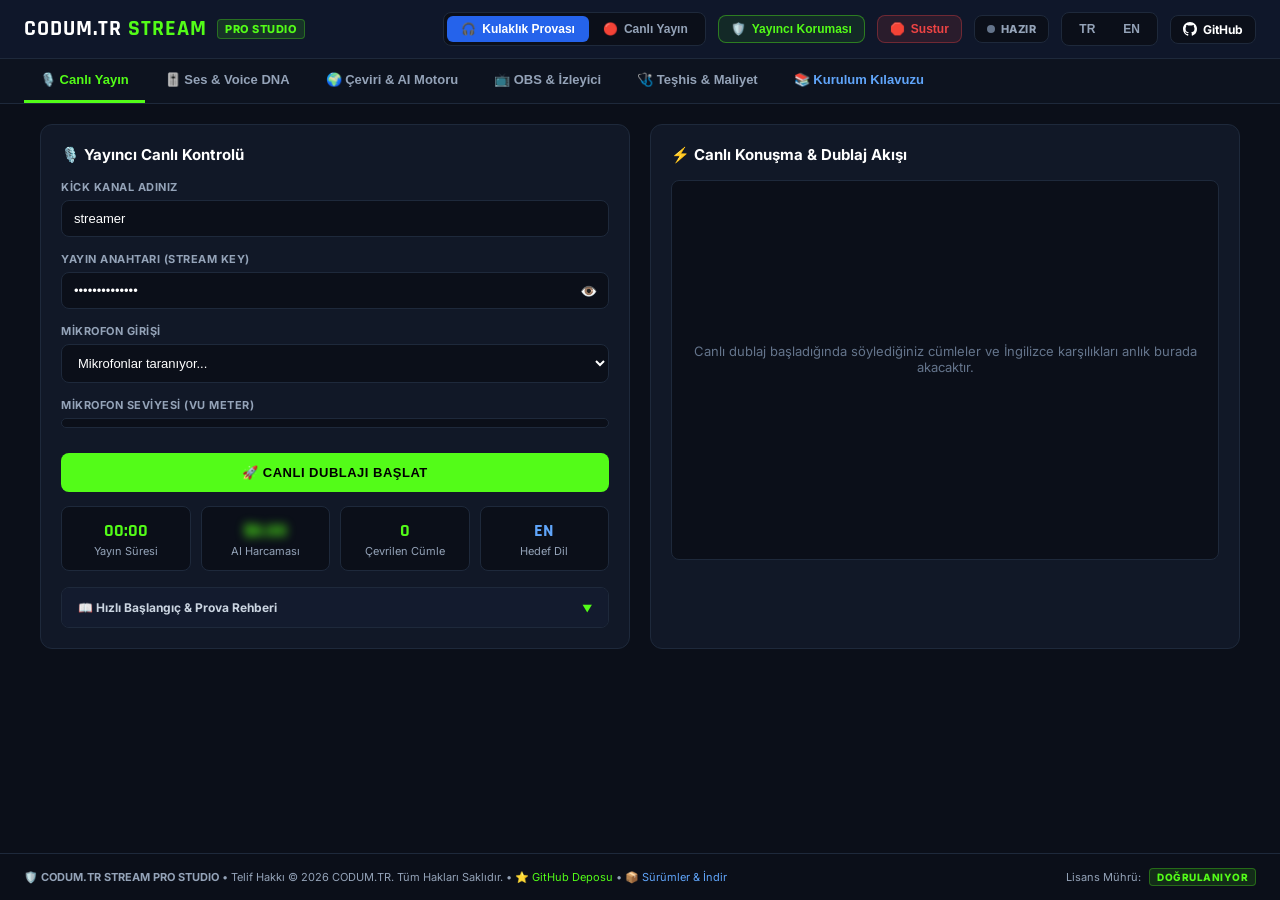
==== commit 7f3a767b: "docs: add official cyberpunk banner and github links in dashboard" ====
--- a/streamer_dashboard/index.html
+++ b/streamer_dashboard/index.html
@@ -524,6 +524,12 @@
         <button id="lang-btn-tr" class="seg-btn active">TR</button>
         <button id="lang-btn-en" class="seg-btn">EN</button>
       </div>
+
+      <!-- 6. GitHub Entegrasyonu -->
+      <a href="https://github.com/codumtr/CODUM-STREAM" target="_blank" class="header-btn" title="GitHub Deposu & Yıldız Ver" style="text-decoration: none; color: #fff;">
+        <svg height="14" width="14" viewBox="0 0 16 16" fill="currentColor"><path d="M8 0C3.58 0 0 3.58 0 8c0 3.54 2.29 6.53 5.47 7.59.4.07.55-.17.55-.38 0-.19-.01-.82-.01-1.49-2.01.37-2.53-.49-2.69-.94-.09-.23-.48-.94-.82-1.13-.28-.15-.68-.52-.01-.53.63-.01 1.08.58 1.23.82.72 1.21 1.87.87 2.33.66.07-.52.28-.87.51-1.07-1.78-.2-3.64-.89-3.64-3.95 0-.87.31-1.59.82-2.15-.08-.2-.36-1.02.08-2.12 0 0 .67-.21 2.2.82.64-.18 1.32-.27 2-.27.68 0 1.36.09 2 .27 1.53-1.04 2.2-.82 2.2-.82.44 1.1.16 1.92.08 2.12.51.56.82 1.27.82 2.15 0 3.07-1.87 3.75-3.65 3.95.29.25.54.73.54 1.48 0 1.07-.01 1.93-.01 2.2 0 .21.15.46.55.38A8.013 8.013 0 0016 8c0-4.42-3.58-8-8-8z"></path></svg>
+        <span>GitHub</span>
+      </a>
     </div>
   </header>
 
@@ -974,6 +980,8 @@
   <footer style="border-top: 1px solid var(--card-border); padding: 14px 24px; display: flex; justify-content: space-between; align-items: center; font-size: 11px; color: var(--text-muted); background: #0b0f19;">
     <div>
       🛡️ <b>CODUM.TR STREAM PRO STUDIO</b> &bull; Telif Hakkı &copy; 2026 CODUM.TR. Tüm Hakları Saklıdır.
+      &bull; <a href="https://github.com/codumtr/CODUM-STREAM" target="_blank" style="color: var(--kick-green); text-decoration: none;">⭐ GitHub Deposu</a>
+      &bull; <a href="https://github.com/codumtr/CODUM-STREAM/releases" target="_blank" style="color: #60a5fa; text-decoration: none;">📦 Sürümler & İndir</a>
     </div>
     <div style="display: flex; align-items: center; gap: 8px;">
       <span>Lisans Mührü:</span>
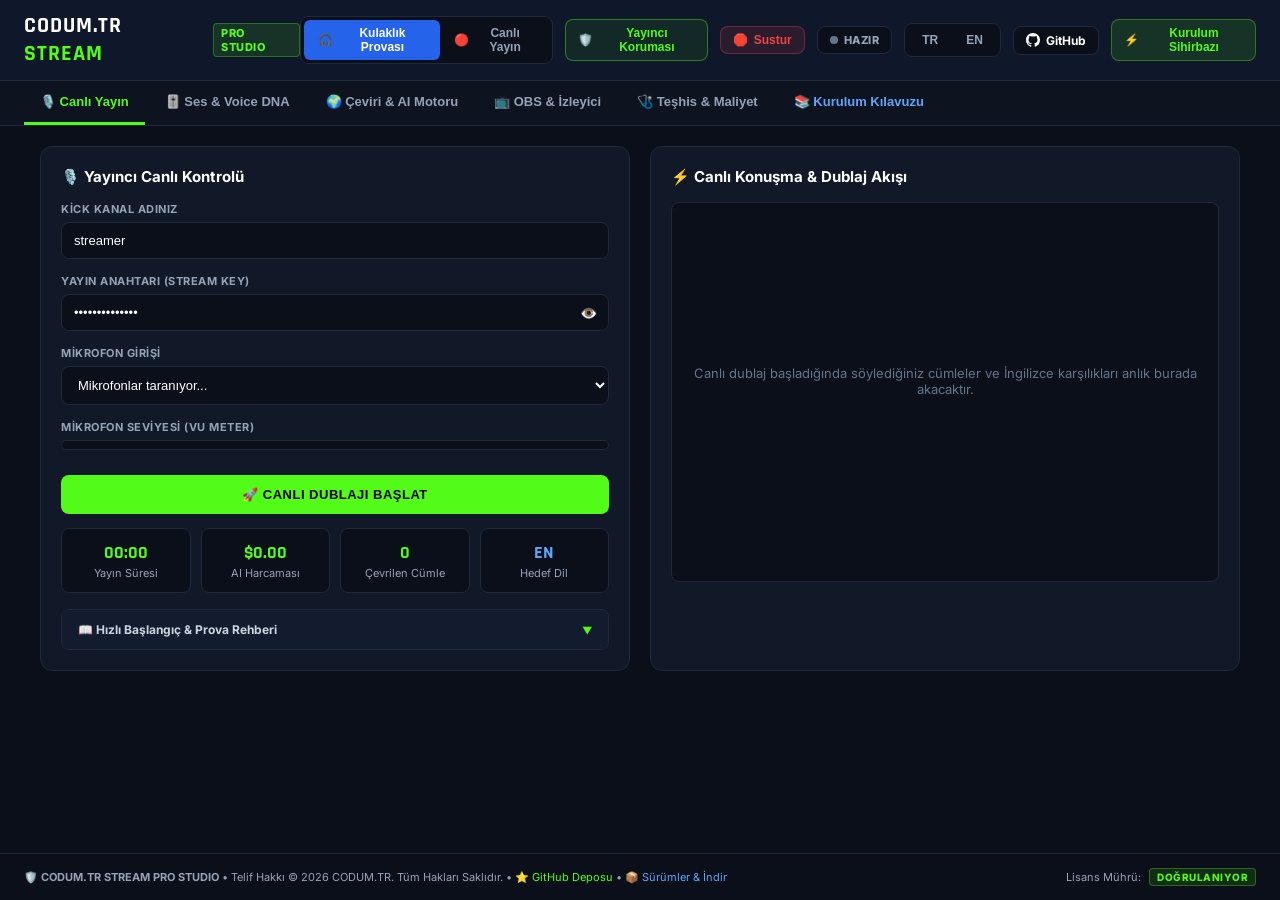
==== commit f8b30e7d: "feat(wizard): add 5-step onboarding wizard and persistent user settings engine" ====
--- a/streamer_dashboard/index.html
+++ b/streamer_dashboard/index.html
@@ -483,6 +483,247 @@
       min-width: 45px;
       text-align: right;
     }
+
+    /* --- WIZARD / ONBOARDING STEPPER CSS --- */
+    .wizard-overlay {
+      position: fixed;
+      top: 0; left: 0; right: 0; bottom: 0;
+      background: rgba(5, 8, 15, 0.92);
+      backdrop-filter: blur(12px);
+      z-index: 99999;
+      display: flex;
+      align-items: center;
+      justify-content: center;
+      padding: 16px;
+    }
+    .wizard-card {
+      background: #0f172a;
+      border: 1px solid #1e293b;
+      box-shadow: 0 25px 60px -15px rgba(0, 0, 0, 0.8), 0 0 35px rgba(83, 252, 24, 0.15);
+      border-radius: 16px;
+      width: 100%;
+      max-width: 840px;
+      max-height: 92vh;
+      display: flex;
+      flex-direction: column;
+      overflow: hidden;
+      animation: wizFadeIn 0.25s cubic-bezier(0.16, 1, 0.3, 1);
+    }
+    @keyframes wizFadeIn {
+      from { opacity: 0; transform: scale(0.96) translateY(12px); }
+      to { opacity: 1; transform: scale(1) translateY(0); }
+    }
+    .wizard-header {
+      padding: 20px 28px 14px;
+      border-bottom: 1px solid #1e293b;
+      text-align: center;
+      background: #0f172a;
+    }
+    .wizard-title-badge {
+      display: inline-flex;
+      align-items: center;
+      gap: 6px;
+      font-size: 11px;
+      font-weight: 800;
+      color: #53FC18;
+      background: rgba(83, 252, 24, 0.1);
+      border: 1px solid rgba(83, 252, 24, 0.3);
+      padding: 3px 12px;
+      border-radius: 20px;
+      margin-bottom: 6px;
+      letter-spacing: 0.8px;
+    }
+    .wizard-header h2 {
+      font-size: 21px;
+      color: #fff;
+      font-weight: 700;
+      margin-bottom: 4px;
+    }
+    .wizard-subtitle {
+      font-size: 12.5px;
+      color: #94a3b8;
+      max-width: 620px;
+      margin: 0 auto;
+    }
+    .stepper-nav {
+      display: flex;
+      align-items: center;
+      justify-content: space-between;
+      padding: 12px 28px;
+      background: #0b0f19;
+      border-bottom: 1px solid #1e293b;
+    }
+    .step-node {
+      display: flex;
+      flex-direction: column;
+      align-items: center;
+      gap: 4px;
+      cursor: pointer;
+      opacity: 0.45;
+      transition: all 0.2s ease;
+    }
+    .step-node.active {
+      opacity: 1;
+    }
+    .step-node.completed {
+      opacity: 0.9;
+    }
+    .step-num {
+      width: 30px;
+      height: 30px;
+      border-radius: 50%;
+      background: #1e293b;
+      color: #94a3b8;
+      display: flex;
+      align-items: center;
+      justify-content: center;
+      font-size: 12px;
+      font-weight: 700;
+      border: 2px solid #334155;
+      transition: all 0.2s;
+    }
+    .step-node.active .step-num {
+      background: #53FC18;
+      color: #0b0f19;
+      border-color: #53FC18;
+      box-shadow: 0 0 12px rgba(83, 252, 24, 0.45);
+    }
+    .step-node.completed .step-num {
+      background: #10b981;
+      color: #fff;
+      border-color: #10b981;
+    }
+    .step-label {
+      font-size: 10.5px;
+      font-weight: 600;
+      color: #94a3b8;
+    }
+    .step-node.active .step-label {
+      color: #53FC18;
+    }
+    .step-line {
+      flex: 1;
+      height: 2px;
+      background: #1e293b;
+      margin: 0 8px;
+      margin-bottom: 14px;
+    }
+    .step-line.completed {
+      background: #10b981;
+    }
+    .wizard-body {
+      padding: 22px 30px;
+      overflow-y: auto;
+      flex: 1;
+    }
+    .wizard-step {
+      display: none;
+    }
+    .wizard-step.active {
+      display: block;
+      animation: stepIn 0.2s ease-out;
+    }
+    .wizard-footer {
+      padding: 14px 28px;
+      border-top: 1px solid #1e293b;
+      display: flex;
+      justify-content: space-between;
+      align-items: center;
+      background: #0f172a;
+    }
+    .wiz-field-group {
+      margin-bottom: 16px;
+    }
+    .wiz-field-group label {
+      display: block;
+      font-size: 12.5px;
+      font-weight: 600;
+      color: #e2e8f0;
+      margin-bottom: 6px;
+    }
+    .wiz-field-group input, .wiz-field-group select {
+      width: 100%;
+      background: #0b0f19;
+      border: 1px solid #334155;
+      border-radius: 8px;
+      padding: 9px 13px;
+      color: #fff;
+      font-size: 13px;
+      outline: none;
+      transition: border-color 0.15s;
+    }
+    .wiz-field-group input:focus, .wiz-field-group select:focus {
+      border-color: #53FC18;
+      box-shadow: 0 0 0 2px rgba(83, 252, 24, 0.2);
+    }
+    .wiz-hint {
+      font-size: 11px;
+      color: #64748b;
+      margin-top: 4px;
+      display: flex;
+      justify-content: space-between;
+      align-items: center;
+    }
+    .wiz-hint a {
+      color: #38bdf8;
+      text-decoration: none;
+      font-weight: 600;
+    }
+    .wiz-hint a:hover {
+      text-decoration: underline;
+    }
+    .wiz-card-grid {
+      display: grid;
+      grid-template-columns: repeat(auto-fit, minmax(130px, 1fr));
+      gap: 10px;
+      margin-top: 8px;
+    }
+    .wiz-select-card {
+      background: #0b0f19;
+      border: 1px solid #1e293b;
+      border-radius: 10px;
+      padding: 12px;
+      text-align: center;
+      cursor: pointer;
+      transition: all 0.15s ease;
+    }
+    .wiz-select-card:hover {
+      border-color: #334155;
+      transform: translateY(-2px);
+    }
+    .wiz-select-card.selected {
+      border-color: #53FC18;
+      background: rgba(83, 252, 24, 0.08);
+      box-shadow: 0 0 12px rgba(83, 252, 24, 0.15);
+    }
+    .wiz-card-icon {
+      font-size: 22px;
+      margin-bottom: 4px;
+    }
+    .wiz-card-title {
+      font-size: 12.5px;
+      font-weight: 700;
+      color: #fff;
+    }
+    .wiz-card-desc {
+      font-size: 10px;
+      color: #64748b;
+      margin-top: 3px;
+    }
+    .wiz-vu-container {
+      height: 12px;
+      background: #0b0f19;
+      border-radius: 6px;
+      overflow: hidden;
+      border: 1px solid #1e293b;
+      margin-top: 8px;
+    }
+    .wiz-vu-fill {
+      height: 100%;
+      width: 0%;
+      background: linear-gradient(90deg, #10b981 0%, #53FC18 70%, #f59e0b 90%, #ef4444 100%);
+      transition: width 0.08s ease;
+    }
   </style>
 </head>
 <body>
@@ -530,6 +771,11 @@
         <svg height="14" width="14" viewBox="0 0 16 16" fill="currentColor"><path d="M8 0C3.58 0 0 3.58 0 8c0 3.54 2.29 6.53 5.47 7.59.4.07.55-.17.55-.38 0-.19-.01-.82-.01-1.49-2.01.37-2.53-.49-2.69-.94-.09-.23-.48-.94-.82-1.13-.28-.15-.68-.52-.01-.53.63-.01 1.08.58 1.23.82.72 1.21 1.87.87 2.33.66.07-.52.28-.87.51-1.07-1.78-.2-3.64-.89-3.64-3.95 0-.87.31-1.59.82-2.15-.08-.2-.36-1.02.08-2.12 0 0 .67-.21 2.2.82.64-.18 1.32-.27 2-.27.68 0 1.36.09 2 .27 1.53-1.04 2.2-.82 2.2-.82.44 1.1.16 1.92.08 2.12.51.56.82 1.27.82 2.15 0 3.07-1.87 3.75-3.65 3.95.29.25.54.73.54 1.48 0 1.07-.01 1.93-.01 2.2 0 .21.15.46.55.38A8.013 8.013 0 0016 8c0-4.42-3.58-8-8-8z"></path></svg>
         <span>GitHub</span>
       </a>
+
+      <!-- 7. Kurulum Sihirbazı Butonu -->
+      <button id="btn-reopen-wizard" class="header-btn" style="background: rgba(83, 252, 24, 0.12); border-color: rgba(83, 252, 24, 0.35); color: #53FC18; font-weight: 700;" title="Adım Adım Kurulum Sihirbazını Aç">
+        ⚡ <span id="wizard-badge-text">Kurulum Sihirbazı</span>
+      </button>
     </div>
   </header>
 
@@ -1657,6 +1903,608 @@
         statusMsg.innerText = "❌ Kayıt sırasında sunucu hatası oluştu.";
       }
     });
+  <!-- ============================================================ -->
+  <!-- CODUM.TR STREAM - ADIM ADIM KURULUM SİHİRBAZI (WIZARD MODAL) -->
+  <!-- ============================================================ -->
+  <div id="setup-wizard-modal" class="wizard-overlay" style="display: none;">
+    <div class="wizard-card">
+      <!-- Başlık -->
+      <div class="wizard-header">
+        <div class="wizard-title-badge">⚡ CODUM.TR STREAM PRO STUDIO</div>
+        <h2>Canlı Yayın ve Dublaj Kurulum Sihirbazı</h2>
+        <p class="wizard-subtitle">Yayına başlamadan önce bu 5 adımı tamamlayın. Ayarlarınız diske kaydedilir, bir sonraki açılışta doğrudan yayına hazır olursunuz.</p>
+      </div>
+
+      <!-- 5 Adımlı Gösterge Çubuğu (Stepper) -->
+      <div class="stepper-nav">
+        <div class="step-node active" data-step="1" id="step-nav-1">
+          <div class="step-num">1</div>
+          <div class="step-label">Mikrofon</div>
+        </div>
+        <div class="step-line" id="step-line-1"></div>
+        <div class="step-node" data-step="2" id="step-nav-2">
+          <div class="step-num">2</div>
+          <div class="step-label">API Anahtarları</div>
+        </div>
+        <div class="step-line" id="step-line-2"></div>
+        <div class="step-node" data-step="3" id="step-nav-3">
+          <div class="step-num">3</div>
+          <div class="step-label">Dil & Jargon</div>
+        </div>
+        <div class="step-line" id="step-line-3"></div>
+        <div class="step-node" data-step="4" id="step-nav-4">
+          <div class="step-num">4</div>
+          <div class="step-label">Ses Klonlama</div>
+        </div>
+        <div class="step-line" id="step-line-4"></div>
+        <div class="step-node" data-step="5" id="step-nav-5">
+          <div class="step-num">5</div>
+          <div class="step-label">OBS & Başlat</div>
+        </div>
+      </div>
+
+      <!-- Adım Gövdeleri -->
+      <div class="wizard-body">
+        <!-- ADIM 1: MİKROFON VE SES GİRİŞİ -->
+        <div class="wizard-step active" id="wstep-1">
+          <h3 style="color:#fff; font-size:16px; margin-bottom:12px; display:flex; align-items:center; gap:8px;">
+            🎙️ Adım 1: Yayıncı Mikrofonu ve Ses Girişi
+          </h3>
+          <p style="font-size:12px; color:#94a3b8; margin-bottom:16px;">
+            Yapay zekanın sesinizi en net ve gürültüsüz şekilde algılayabilmesi için canlı yayında kullandığınız ana mikrofonu seçin ve test edin.
+          </p>
+
+          <div class="wiz-field-group">
+            <label>Mikrofon Aygıtı:</label>
+            <select id="wiz-mic-select">
+              <option value="default">Varsayılan Sistem Mikrofonu</option>
+            </select>
+          </div>
+
+          <div style="background:#0b0f19; border:1px solid #1e293b; border-radius:10px; padding:16px; margin-top:14px;">
+            <div style="display:flex; justify-content:space-between; align-items:center;">
+              <span style="font-size:12px; font-weight:700; color:#e2e8f0;">Canlı Ses Seviyesi (VU Meter):</span>
+              <button id="wiz-btn-test-mic" class="btn btn-secondary" style="font-size:11px; padding:5px 12px; background:#1e293b; color:#53FC18; border-color:#334155;">
+                🔴 Mikrofonu Test Et
+              </button>
+            </div>
+            <div class="wiz-vu-container">
+              <div id="wiz-vu-bar" class="wiz-vu-fill"></div>
+            </div>
+            <div style="display:flex; justify-content:space-between; font-size:10px; color:#64748b; margin-top:4px;">
+              <span>Sessiz</span>
+              <span>İdeal Konuşma Seviyesi</span>
+              <span>Maksimum</span>
+            </div>
+            <div id="wiz-mic-feedback" style="font-size:11px; color:#10b981; margin-top:8px; display:none;">
+              ✅ Mikrofonunuz başarıyla algılandı ve ses girişi alınıyor!
+            </div>
+          </div>
+        </div>
+
+        <!-- ADIM 2: API ANAHTARLARI (BYOK) -->
+        <div class="wizard-step" id="wstep-2">
+          <h3 style="color:#fff; font-size:16px; margin-bottom:12px; display:flex; align-items:center; gap:8px;">
+            🔑 Adım 2: Ücretsiz Yapay Zeka API Anahtarlarınız (BYOK)
+          </h3>
+          <div style="background:rgba(59, 130, 246, 0.08); border:1px solid rgba(59, 130, 246, 0.25); border-radius:10px; padding:12px 16px; margin-bottom:16px; font-size:12px; color:#93c5fd; line-height:1.5;">
+            💡 <strong>Bring Your Own Key (Kendi Anahtarını Getir):</strong> CODUM.TR STREAM yayıncıları abonelik veya fatura ödemez. Servislerin ücretsiz kotalarını kendi anahtarlarınızla kullanırsınız.
+          </div>
+
+          <div class="wiz-field-group">
+            <label>⚡ Groq API Key <span style="color:#53FC18; font-size:11px;">(Önerilen - Ultra Hızlı Whisper STT & Llama)</span>:</label>
+            <input type="password" id="wiz-key-groq" placeholder="gsk_..." />
+            <div class="wiz-hint">
+              <span>Milisaniyelik ses tanıma ve çeviri motoru</span>
+              <a href="https://console.groq.com/keys" target="_blank">Ücretsiz Groq Key Al ➔</a>
+            </div>
+          </div>
+
+          <div class="wiz-field-group">
+            <label>🤖 Google Gemini API Key <span style="color:#38bdf8; font-size:11px;">(Yedek & Çok Dilli Çeviri)</span>:</label>
+            <input type="password" id="wiz-key-gemini" placeholder="AIzaSy..." />
+            <div class="wiz-hint">
+              <span>Doğal dil ve çok dilli çeviri motoru</span>
+              <a href="https://aistudio.google.com/" target="_blank">Ücretsiz Gemini Key Al ➔</a>
+            </div>
+          </div>
+
+          <div class="wiz-field-group">
+            <label>🎙️ ElevenLabs API Key <span style="color:#a855f7; font-size:11px;">(Opsiyonel - Kendi Sesinizle Dublaj)</span>:</label>
+            <input type="password" id="wiz-key-eleven" placeholder="sk_..." />
+            <div class="wiz-hint">
+              <span>Birebir yayıncı ses klonlama (Voice DNA) için</span>
+              <a href="https://elevenlabs.io/" target="_blank">ElevenLabs Hesabı ➔</a>
+            </div>
+          </div>
+        </div>
+
+        <!-- ADIM 3: DİL VE JARGON SEÇİMİ -->
+        <div class="wizard-step" id="wstep-3">
+          <h3 style="color:#fff; font-size:16px; margin-bottom:10px; display:flex; align-items:center; gap:8px;">
+            🌍 Adım 3: Çevrilecek Dil ve Yayın Jargonu
+          </h3>
+          <p style="font-size:12px; color:#94a3b8; margin-bottom:14px;">
+            Türkçe konuştuğunuzda yayına hangi dilde ve hangi tarzda anlık dublaj yapılacağını belirleyin.
+          </p>
+
+          <label style="font-size:12.5px; font-weight:700; color:#e2e8f0; display:block; margin-bottom:6px;">Hedef Dublaj Dili:</label>
+          <div class="wiz-card-grid" id="wiz-lang-grid">
+            <div class="wiz-select-card selected" data-lang="en">
+              <div class="wiz-card-icon">🇬🇧</div>
+              <div class="wiz-card-title">İngilizce</div>
+              <div class="wiz-card-desc">English (Küresel)</div>
+            </div>
+            <div class="wiz-select-card" data-lang="es">
+              <div class="wiz-card-icon">🇪🇸</div>
+              <div class="wiz-card-title">İspanyolca</div>
+              <div class="wiz-card-desc">Español (LATAM)</div>
+            </div>
+            <div class="wiz-select-card" data-lang="de">
+              <div class="wiz-card-icon">🇩🇪</div>
+              <div class="wiz-card-title">Almanca</div>
+              <div class="wiz-card-desc">Deutsch (Avrupa)</div>
+            </div>
+            <div class="wiz-select-card" data-lang="ru">
+              <div class="wiz-card-icon">🇷🇺</div>
+              <div class="wiz-card-title">Rusça</div>
+              <div class="wiz-card-desc">Русский</div>
+            </div>
+            <div class="wiz-select-card" data-lang="fr">
+              <div class="wiz-card-icon">🇫🇷</div>
+              <div class="wiz-card-title">Fransızca</div>
+              <div class="wiz-card-desc">Français</div>
+            </div>
+            <div class="wiz-select-card" data-lang="ja">
+              <div class="wiz-card-icon">🇯🇵</div>
+              <div class="wiz-card-title">Japonca</div>
+              <div class="wiz-card-desc">日本語</div>
+            </div>
+          </div>
+
+          <div style="margin-top:20px;">
+            <label style="font-size:12.5px; font-weight:700; color:#e2e8f0; display:block; margin-bottom:6px;">Yayıncı Konuşma Tarzı (Jargon):</label>
+            <div class="wiz-card-grid" id="wiz-slang-grid">
+              <div class="wiz-select-card selected" data-slang="gamer_hype">
+                <div class="wiz-card-icon">🎮</div>
+                <div class="wiz-card-title">Gamer & Hype</div>
+                <div class="wiz-card-desc">GG, clutch, argo ve chat jargonu</div>
+              </div>
+              <div class="wiz-select-card" data-slang="just_chatting">
+                <div class="wiz-card-icon">💬</div>
+                <div class="wiz-card-title">Just Chatting</div>
+                <div class="wiz-card-desc">Doğal, akıcı samimi sohbet</div>
+              </div>
+              <div class="wiz-select-card" data-slang="pro_formal">
+                <div class="wiz-card-icon">💼</div>
+                <div class="wiz-card-title">Profesyonel</div>
+                <div class="wiz-card-desc">Resmi ve temiz telaffuz</div>
+              </div>
+            </div>
+          </div>
+        </div>
+
+        <!-- ADIM 4: SES KLONLAMA (VOICE DNA) -->
+        <div class="wizard-step" id="wstep-4">
+          <h3 style="color:#fff; font-size:16px; margin-bottom:10px; display:flex; align-items:center; gap:8px;">
+            🧬 Adım 4: Yayıncı Ses Klonlama (Voice DNA)
+          </h3>
+          <p style="font-size:12px; color:#94a3b8; margin-bottom:14px;">
+            Dublaj robotik bir ses yerine sizin kendi sesinizin tınısıyla konuşur. İster kendi sesinizi 20 saniye tanıtın, ister hazır enerjik yayıncı seslerinden birini seçin.
+          </p>
+
+          <div class="wiz-card-grid" id="wiz-voice-grid">
+            <div class="wiz-select-card selected" data-voice="custom_clone">
+              <div class="wiz-card-icon">🎙️</div>
+              <div class="wiz-card-title">Kendi Ses Tonum</div>
+              <div class="wiz-card-desc">Mikrofondan klonlanan ses</div>
+            </div>
+            <div class="wiz-select-card" data-voice="gamer_male">
+              <div class="wiz-card-icon">👦</div>
+              <div class="wiz-card-title">Hype Gamer (Erkek)</div>
+              <div class="wiz-card-desc">Enerjik ve tok erkek sesi</div>
+            </div>
+            <div class="wiz-select-card" data-voice="energetic_female">
+              <div class="wiz-card-icon">👧</div>
+              <div class="wiz-card-title">Enerjik (Kadın)</div>
+              <div class="wiz-card-desc">Akıcı ve dinamik kadın sesi</div>
+            </div>
+            <div class="wiz-select-card" data-voice="deep_narrator">
+              <div class="wiz-card-icon">📻</div>
+              <div class="wiz-card-title">Deep Radio Host</div>
+              <div class="wiz-card-desc">Radyo ve podcast tarzı</div>
+            </div>
+          </div>
+
+          <div style="background:#0b0f19; border:1px solid #1e293b; border-radius:10px; padding:14px; margin-top:16px; display:flex; justify-content:space-between; align-items:center;">
+            <div>
+              <div style="font-size:12px; font-weight:700; color:#fff;">30 Saniyelik Ses Örneği Kaydet</div>
+              <div style="font-size:11px; color:#64748b;">Mikrofona doğal konuşma tonunuzla konuşarak kendi ses izinizi oluşturun.</div>
+            </div>
+            <button id="wiz-btn-record-voice" class="btn btn-secondary" style="font-size:11px; padding:6px 14px; background:#1e293b; color:#53FC18; border-color:#334155;">
+              ⏺️ Ses Kaydet
+            </button>
+          </div>
+        </div>
+
+        <!-- ADIM 5: OBS ENTEGRASYONU & BAŞLAT -->
+        <div class="wizard-step" id="wstep-5">
+          <h3 style="color:#fff; font-size:16px; margin-bottom:10px; display:flex; align-items:center; gap:8px;">
+            📺 Adım 5: OBS Studio Bağlantısı & Yayına Başlama
+          </h3>
+          <p style="font-size:12px; color:#94a3b8; margin-bottom:16px;">
+            Tebrikler, tüm yapılandırma hazır! Şimdi son olarak canlı altyazı ve dublaj akışını OBS Studio'ya tek tıkla ekleyin.
+          </p>
+
+          <div style="background:#0b0f19; border:1px solid #1e293b; border-radius:10px; padding:16px; margin-bottom:16px;">
+            <label style="font-size:11px; font-weight:700; color:#94a3b8; text-transform:uppercase; letter-spacing:0.5px;">OBS Browser Source (Tarayıcı Kaynağı) URL Adresi:</label>
+            <div style="display:flex; gap:8px; margin-top:6px;">
+              <input type="text" id="wiz-obs-url" value="http://127.0.0.1:8765/overlay" readonly style="font-family:monospace; background:#05080f; border-color:#334155; color:#53FC18; font-size:12px;" />
+              <button id="wiz-btn-copy-obs" class="btn btn-secondary" style="background:#1e293b; border-color:#334155; color:#fff; font-size:12px; padding:0 14px; white-space:nowrap;">
+                📋 Kopyala
+              </button>
+            </div>
+            <div style="margin-top:10px; font-size:11.5px; color:#94a3b8; line-height:1.5;">
+              • OBS'de <strong>Kaynaklar (+)</strong> ➔ <strong>Tarayıcı (Browser)</strong> ekleyin.<br>
+              • Genişlik: <strong>1920</strong>, Yükseklik: <strong>1080</strong> girin.<br>
+              • <strong>"Sesi OBS üzerinden kontrol et"</strong> kutucuğunu işaretleyin.
+            </div>
+          </div>
+
+          <div style="background:rgba(83, 252, 24, 0.06); border:1px solid rgba(83, 252, 24, 0.2); border-radius:10px; padding:14px; font-size:12px; color:#a7f3d0; display:flex; align-items:center; gap:10px;">
+            <span style="font-size:20px;">🛡️</span>
+            <div>
+              <strong>Kalıcı Kayıt Garantisi:</strong> Tamamla butonuna bastığınızda girdiğiniz tüm mikrofon, dil, anahtar ve ses seçimleri diske güvenle kaydedilir. Bir sonraki programı açtığınızda doğrudan stüdyoya girersiniz!
+            </div>
+          </div>
+        </div>
+      </div>
+
+      <!-- Alt Butonlar -->
+      <div class="wizard-footer">
+        <button id="wiz-btn-prev" class="btn btn-secondary" style="background:#1e293b; color:#94a3b8; border-color:#334155; font-size:12px; padding:8px 16px; visibility:hidden;">
+          ⬅ Geri
+        </button>
+        <div id="wiz-step-indicator" style="font-size:12px; font-weight:700; color:#64748b;">
+          Adım 1 / 5
+        </div>
+        <button id="wiz-btn-next" class="btn btn-primary" style="background:#53FC18; color:#0b0f19; font-weight:800; font-size:13px; padding:9px 22px; border-radius:8px; border:none; cursor:pointer; box-shadow:0 0 15px rgba(83, 252, 24, 0.35);">
+          İleri ➔
+        </button>
+      </div>
+    </div>
+  </div>
+
+  <script>
+    // --- STEP-BY-STEP WIZARD VE KALICI AYAR YÖNETİMİ ---
+    let currentWizStep = 1;
+    let wizAudioCtx = null;
+    let wizAnalyser = null;
+    let wizMicStream = null;
+    let wizVuInterval = null;
+
+    let activeWizSettings = {
+      setup_completed: false,
+      selected_mic: 'default',
+      groq_api_key: '',
+      gemini_api_key: '',
+      elevenlabs_api_key: '',
+      target_language: 'en',
+      slang_mode: 'gamer_hype',
+      voice_clone_id: 'custom_clone',
+      obs_delay_ms: 0
+    };
+
+    // Mikrofonları Listele
+    async function populateWizMics() {
+      try {
+        const devices = await navigator.mediaDevices.enumerateDevices();
+        const micSelect = document.getElementById('wiz-mic-select');
+        micSelect.innerHTML = '';
+        let micCount = 0;
+        devices.forEach(device => {
+          if (device.kind === 'audioinput') {
+            micCount++;
+            const opt = document.createElement('option');
+            opt.value = device.deviceId;
+            opt.innerText = device.label || `Mikrofon ${micCount}`;
+            micSelect.appendChild(opt);
+          }
+        });
+        if (micCount === 0) {
+          const opt = document.createElement('option');
+          opt.value = 'default';
+          opt.innerText = 'Varsayılan Mikrofon (Algılandı)';
+          micSelect.appendChild(opt);
+        }
+      } catch (e) {
+        console.warn('Mikrofon listeleme hatası:', e);
+      }
+    }
+
+    // VU Metre Testi
+    async function testWizMic() {
+      const feedback = document.getElementById('wiz-mic-feedback');
+      const vuBar = document.getElementById('wiz-vu-bar');
+      try {
+        if (wizMicStream) {
+          wizMicStream.getTracks().forEach(t => t.stop());
+        }
+        const devId = document.getElementById('wiz-mic-select').value;
+        const constraints = {
+          audio: devId && devId !== 'default' ? { deviceId: { exact: devId } } : true
+        };
+        wizMicStream = await navigator.mediaDevices.getUserMedia(constraints);
+        wizAudioCtx = new (window.AudioContext || window.webkitAudioContext)();
+        wizAnalyser = wizAudioCtx.createAnalyser();
+        wizAnalyser.fftSize = 256;
+        const source = wizAudioCtx.createMediaStreamSource(wizMicStream);
+        source.connect(wizAnalyser);
+
+        feedback.style.display = 'block';
+        feedback.innerText = '🎙️ Konuşun! Ses seviyeniz analiz ediliyor...';
+
+        const dataArray = new Uint8Array(wizAnalyser.frequencyBinCount);
+        if (wizVuInterval) clearInterval(wizVuInterval);
+        wizVuInterval = setInterval(() => {
+          wizAnalyser.getByteFrequencyData(dataArray);
+          let sum = 0;
+          for (let i = 0; i < dataArray.length; i++) sum += dataArray[i];
+          const avg = sum / dataArray.length;
+          const pct = Math.min(100, Math.round((avg / 128) * 100));
+          vuBar.style.width = pct + '%';
+          if (pct > 15) {
+            feedback.innerText = '✅ Harika! Mikrofon sesiniz net ve güçlü algılandı.';
+          }
+        }, 80);
+      } catch (err) {
+        feedback.style.display = 'block';
+        feedback.style.color = '#ef4444';
+        feedback.innerText = '❌ Mikrofona erişilemedi: ' + err.message;
+      }
+    }
+
+    // Seçim Kartları Dinleyicileri
+    function initCardSelectors() {
+      // Dil Kartları
+      document.querySelectorAll('#wiz-lang-grid .wiz-select-card').forEach(card => {
+        card.addEventListener('click', () => {
+          document.querySelectorAll('#wiz-lang-grid .wiz-select-card').forEach(c => c.classList.remove('selected'));
+          card.classList.add('selected');
+          activeWizSettings.target_language = card.getAttribute('data-lang');
+        });
+      });
+
+      // Jargon Kartları
+      document.querySelectorAll('#wiz-slang-grid .wiz-select-card').forEach(card => {
+        card.addEventListener('click', () => {
+          document.querySelectorAll('#wiz-slang-grid .wiz-select-card').forEach(c => c.classList.remove('selected'));
+          card.classList.add('selected');
+          activeWizSettings.slang_mode = card.getAttribute('data-slang');
+        });
+      });
+
+      // Ses Klonlama Kartları
+      document.querySelectorAll('#wiz-voice-grid .wiz-select-card').forEach(card => {
+        card.addEventListener('click', () => {
+          document.querySelectorAll('#wiz-voice-grid .wiz-select-card').forEach(c => c.classList.remove('selected'));
+          card.classList.add('selected');
+          activeWizSettings.voice_clone_id = card.getAttribute('data-voice');
+        });
+      });
+    }
+
+    // Adım Değiştirme
+    function goToStep(step) {
+      if (step < 1 || step > 5) return;
+      currentWizStep = step;
+
+      // İçerikleri güncelle
+      for (let i = 1; i <= 5; i++) {
+        const stepEl = document.getElementById(`wstep-${i}`);
+        const navEl = document.getElementById(`step-nav-${i}`);
+        const lineEl = document.getElementById(`step-line-${i}`);
+
+        if (stepEl) {
+          stepEl.classList.toggle('active', i === step);
+        }
+        if (navEl) {
+          navEl.classList.toggle('active', i === step);
+          navEl.classList.toggle('completed', i < step);
+          const numEl = navEl.querySelector('.step-num');
+          if (numEl) {
+            numEl.innerText = i < step ? '✓' : i;
+          }
+        }
+        if (lineEl) {
+          lineEl.classList.toggle('completed', i < step);
+        }
+      }
+
+      // Alt Butonları Güncelle
+      const prevBtn = document.getElementById('wiz-btn-prev');
+      const nextBtn = document.getElementById('wiz-btn-next');
+      const indicator = document.getElementById('wiz-step-indicator');
+
+      prevBtn.style.visibility = step === 1 ? 'hidden' : 'visible';
+      indicator.innerText = `Adım ${step} / 5`;
+
+      if (step === 5) {
+        nextBtn.innerHTML = '🚀 KAYDET VE STÜDYOYA BAŞLA!';
+        nextBtn.style.background = '#53FC18';
+        nextBtn.style.boxShadow = '0 0 25px rgba(83, 252, 24, 0.6)';
+      } else {
+        nextBtn.innerHTML = 'İleri ➔';
+        nextBtn.style.background = '#53FC18';
+        nextBtn.style.boxShadow = '0 0 15px rgba(83, 252, 24, 0.35)';
+      }
+    }
+
+    // Adımdaki Verileri Topla
+    function harvestStepData() {
+      if (currentWizStep === 1) {
+        activeWizSettings.selected_mic = document.getElementById('wiz-mic-select').value;
+      } else if (currentWizStep === 2) {
+        const g = document.getElementById('wiz-key-groq').value.trim();
+        const gem = document.getElementById('wiz-key-gemini').value.trim();
+        const el = document.getElementById('wiz-key-eleven').value.trim();
+        if (g) activeWizSettings.groq_api_key = g;
+        if (gem) activeWizSettings.gemini_api_key = gem;
+        if (el) activeWizSettings.elevenlabs_api_key = el;
+      }
+    }
+
+    // Ayarları Kalıcı Kaydet (Hem localStorage hem Backend JSON)
+    async function finalizeSetup() {
+      harvestStepData();
+      activeWizSettings.setup_completed = true;
+
+      // 1. LocalStorage
+      localStorage.setItem('codum_setup_completed', 'true');
+      localStorage.setItem('codum_user_settings', JSON.stringify(activeWizSettings));
+
+      // 2. Backend API POST
+      try {
+        const res = await fetch('/api/user-settings', {
+          method: 'POST',
+          headers: { 'Content-Type': 'application/json' },
+          body: JSON.stringify(activeWizSettings)
+        });
+        const data = await res.json();
+        console.log('Kalıcı ayar kaydedildi:', data);
+      } catch (e) {
+        console.warn('Backend ayar kayıt hatası:', e);
+      }
+
+      // 3. Stüdyo Arayüzünü Güncelle
+      applySettingsToDashboard(activeWizSettings);
+
+      // 4. Modal Kapat ve Bildirim Ver
+      document.getElementById('setup-wizard-modal').style.display = 'none';
+      if (wizVuInterval) clearInterval(wizVuInterval);
+      if (wizMicStream) wizMicStream.getTracks().forEach(t => t.stop());
+
+      // Üst bardaki durumu güncelle
+      const badgeText = document.getElementById('wizard-badge-text');
+      if (badgeText) badgeText.innerText = '✅ Ayarlar Hazır';
+
+      alert('🎉 Tebrikler! Tüm ayarlarınız başarıyla diske kaydedildi.\n\nBir sonraki açılışta doğrudan canlı yayın stüdyosu açılacaktır.');
+    }
+
+    function applySettingsToDashboard(s) {
+      if (s.target_language) {
+        const tSel = document.getElementById('target-lang-select');
+        if (tSel) tSel.value = s.target_language;
+      }
+      if (s.slang_mode) {
+        const sSel = document.getElementById('slang-mode-select');
+        if (sSel) sSel.value = s.slang_mode;
+      }
+      if (s.groq_api_key) {
+        const gInp = document.getElementById('input-key-groq');
+        if (gInp) gInp.value = s.groq_api_key;
+      }
+      if (s.gemini_api_key) {
+        const gmInp = document.getElementById('input-key-gemini');
+        if (gmInp) gmInp.value = s.gemini_api_key;
+      }
+      if (s.elevenlabs_api_key) {
+        const elInp = document.getElementById('input-key-elevenlabs');
+        if (elInp) elInp.value = s.elevenlabs_api_key;
+      }
+    }
+
+    // Başlangıç Kontrolü: Daha önce yapıldıysa açma, yapılmadıysa sihirbazı aç!
+    async function initWizardState() {
+      initCardSelectors();
+      populateWizMics();
+
+      // Mikrofon test butonu
+      document.getElementById('wiz-btn-test-mic').addEventListener('click', testWizMic);
+
+      // OBS Kopyalama butonu
+      document.getElementById('wiz-btn-copy-obs').addEventListener('click', () => {
+        const urlInput = document.getElementById('wiz-obs-url');
+        urlInput.select();
+        navigator.clipboard.writeText(urlInput.value);
+        alert('📋 OBS Overlay bağlantısı panoya kopyalandı:\n' + urlInput.value);
+      });
+
+      // İleri / Geri butonları
+      document.getElementById('wiz-btn-prev').addEventListener('click', () => {
+        if (currentWizStep > 1) goToStep(currentWizStep - 1);
+      });
+
+      document.getElementById('wiz-btn-next').addEventListener('click', () => {
+        harvestStepData();
+        if (currentWizStep < 5) {
+          goToStep(currentWizStep + 1);
+        } else {
+          finalizeSetup();
+        }
+      });
+
+      // Stepper node'lara tıklayarak doğrudan adıma gitme
+      document.querySelectorAll('.stepper-nav .step-node').forEach(node => {
+        node.addEventListener('click', () => {
+          const targetStep = parseInt(node.getAttribute('data-step'));
+          harvestStepData();
+          goToStep(targetStep);
+        });
+      });
+
+      // Üst bardaki "Kurulum Sihirbazı" Butonu
+      const reopenBtn = document.getElementById('btn-reopen-wizard');
+      if (reopenBtn) {
+        reopenBtn.addEventListener('click', () => {
+          document.getElementById('setup-wizard-modal').style.display = 'flex';
+          goToStep(1);
+        });
+      }
+
+      // Backend'den kayıtlı ayarları sorgula
+      let isCompleted = false;
+      try {
+        const resp = await fetch('/api/user-settings');
+        if (resp.ok) {
+          const saved = await resp.json();
+          if (saved && saved.setup_completed) {
+            isCompleted = true;
+            activeWizSettings = Object.assign(activeWizSettings, saved);
+            applySettingsToDashboard(saved);
+          }
+        }
+      } catch (e) {
+        console.warn('Ayar çekme hatası:', e);
+      }
+
+      if (!isCompleted && localStorage.getItem('codum_setup_completed') === 'true') {
+        isCompleted = true;
+        try {
+          const localSettings = JSON.parse(localStorage.getItem('codum_user_settings') || '{}');
+          activeWizSettings = Object.assign(activeWizSettings, localSettings);
+          applySettingsToDashboard(activeWizSettings);
+        } catch (e) {}
+      }
+
+      const modal = document.getElementById('setup-wizard-modal');
+      const badgeText = document.getElementById('wizard-badge-text');
+
+      if (isCompleted) {
+        // Zaten daha önce yapılmış! Stüdyoyu aç, sihirbazı gizle
+        modal.style.display = 'none';
+        if (badgeText) badgeText.innerText = '✅ Ayarlar Hazır';
+      } else {
+        // İLK KEZ AÇILIYOR: Sihirbazı ekrana getir!
+        modal.style.display = 'flex';
+        goToStep(1);
+      }
+    }
+
+    // Sayfa Yüklendiğinde Başlat
+    window.addEventListener('DOMContentLoaded', () => {
+      initWizardState();
+    });
   </script>
 </body>
 </html>
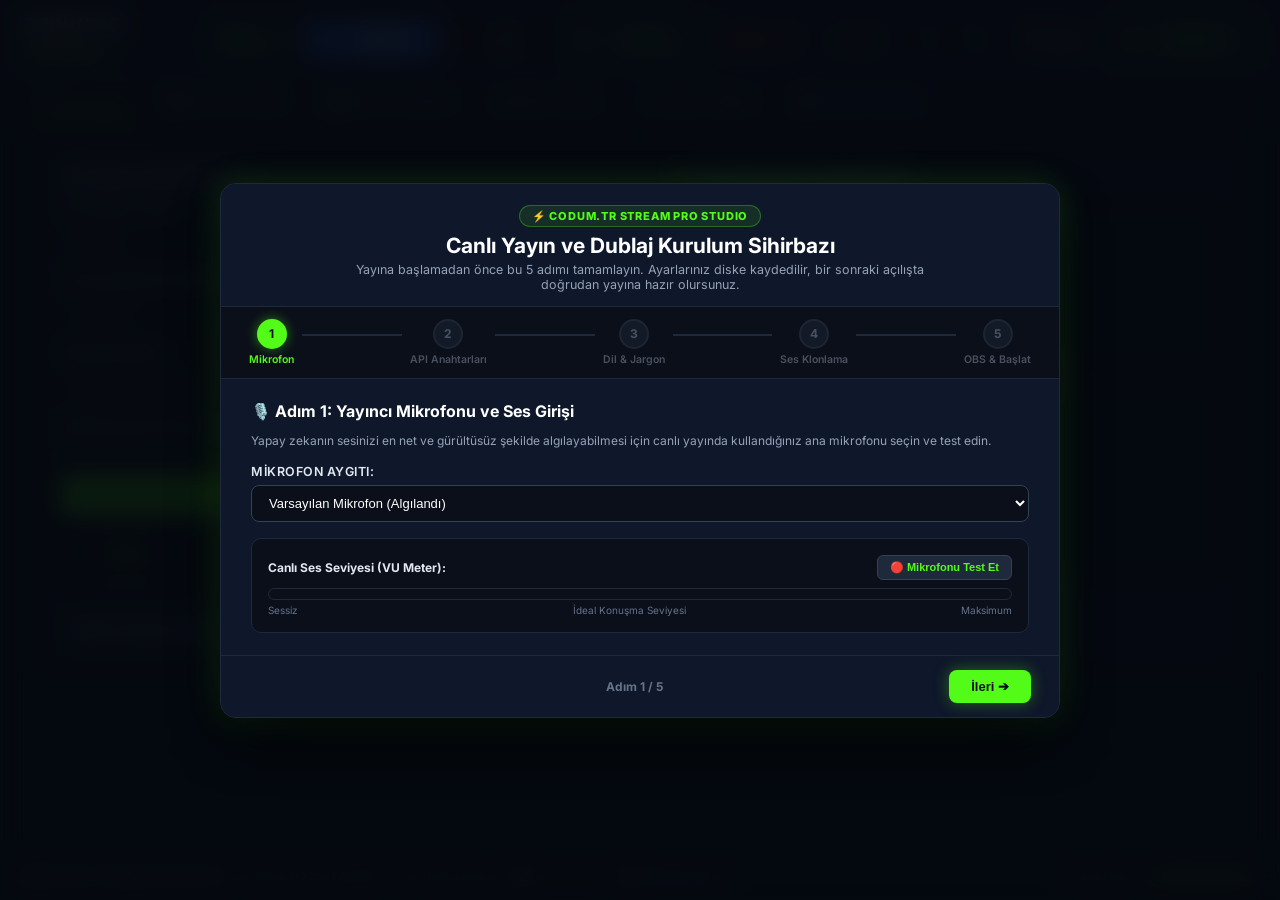
==== commit a9e5d28a: "fix(dashboard): close script tag before wizard modal to fix JS execution" ====
--- a/streamer_dashboard/index.html
+++ b/streamer_dashboard/index.html
@@ -1903,6 +1903,8 @@
         statusMsg.innerText = "❌ Kayıt sırasında sunucu hatası oluştu.";
       }
     });
+  </script>
+
   <!-- ============================================================ -->
   <!-- CODUM.TR STREAM - ADIM ADIM KURULUM SİHİRBAZI (WIZARD MODAL) -->
   <!-- ============================================================ -->
